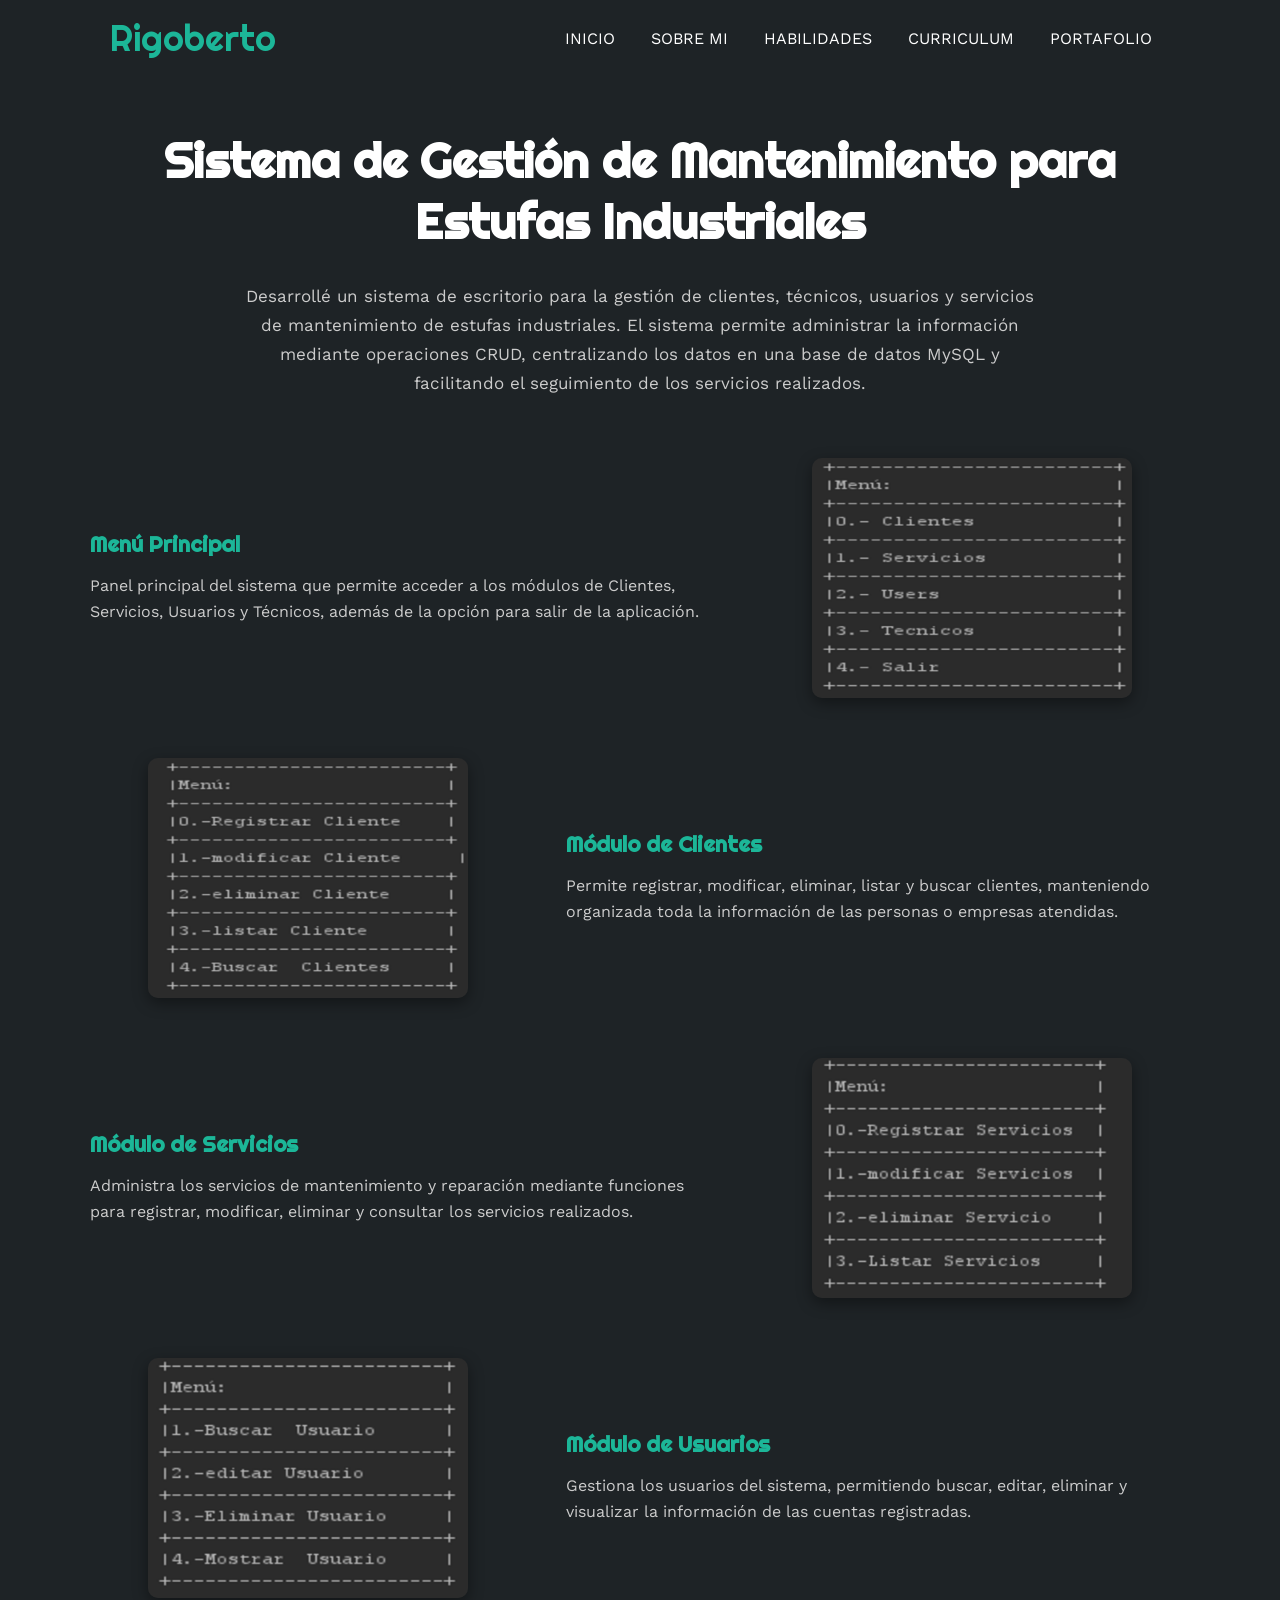
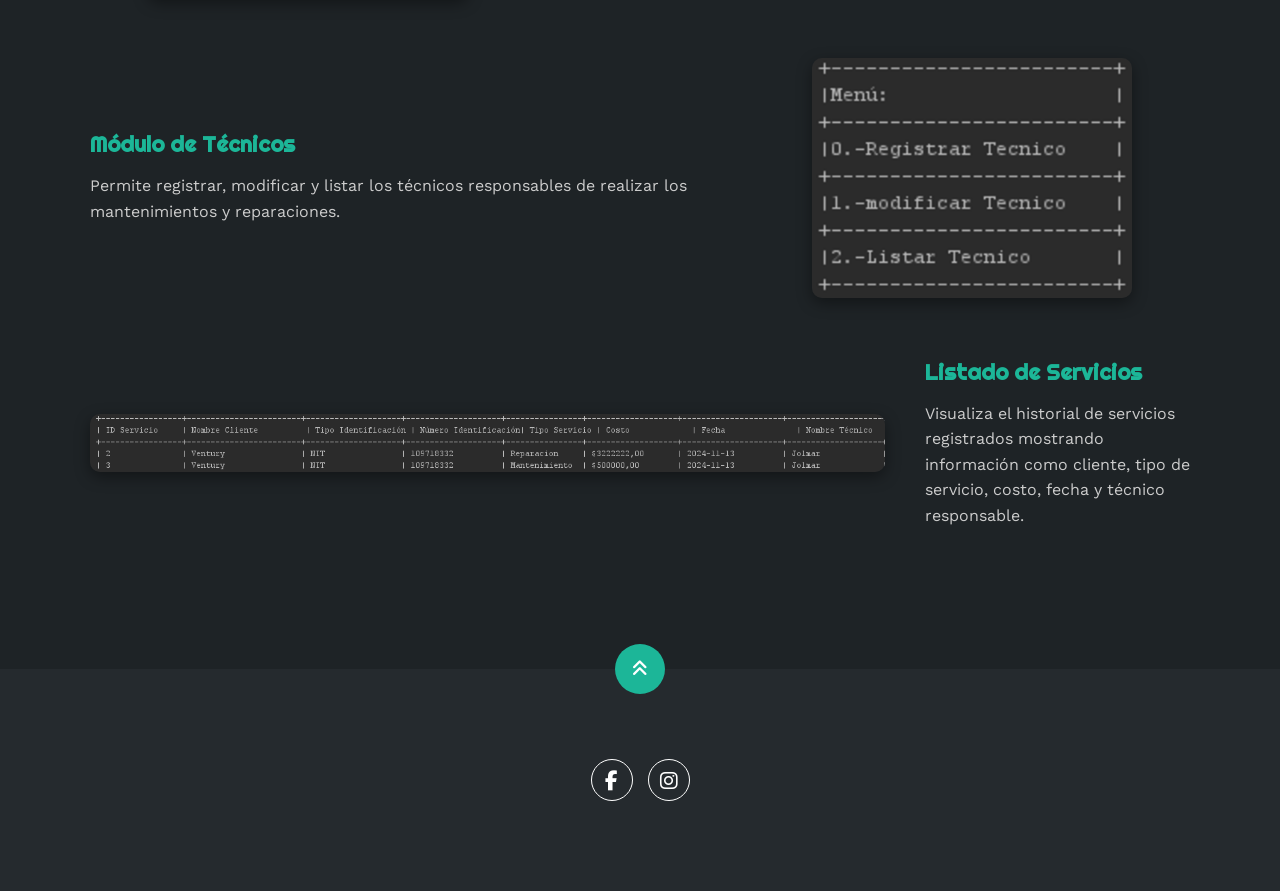
==== GestionServicios.html @ e3f4ec9c "Update GestionServicios.html" ====
<!DOCTYPE html>
<html lang="es">
<head>
    <meta charset="UTF-8">
    <meta http-equiv="X-UA-Compatible" content="IE=edge">
    <meta name="viewport" content="width=device-width, initial-scale=1.0">
    <link rel="stylesheet" href="https://cdnjs.cloudflare.com/ajax/libs/font-awesome/6.1.2/css/all.min.css" integrity="sha512-1sCRPdkRXhBV2PBLUdRb4tMg1w2YPf37qatUFeS7zlBy7jJI8Lf4VHwWfZZfpXtYSLy85pkm9GaYVYMfw5BC1A==" crossorigin="anonymous" referrerpolicy="no-referrer" />
    <title>Módulos - Portafolio</title>
    <link rel="stylesheet" href="estilo.css">

</head>
<body>

    <!-- MENU ENCABEZADO -->
    <div class="contenedor-header">
        <header>
            <div class="logo">
                <a href="/Portafolio/index.html">Rigoberto</a>
            </div>
            <nav id="nav">
                <ul>
                    <li><a href="index.html#inicio">INICIO</a></li>
                    <li><a href="index.html#sobremi">SOBRE MI</a></li>
                    <li><a href="index.html#skills">HABILIDADES</a></li>
                    <li><a href="index.html#curriculum">CURRICULUM</a></li>
                    <li><a href="index.html#portfolio">PORTAFOLIO</a></li>
                </ul>
            </nav>
            <div class="nav-responsive" onclick="mostrarOcultarMenu()">
                <i class="fa-solid fa-bars"></i>
            </div>
        </header>
    </div>

    <!-- SECCION MODULOS -->
    <section id="modulos" class="modulos">
        <div class="contenido-seccion">
            <h2>Sistema de Gestión de Mantenimiento para Estufas Industriales</h2>

            <p class="modulos-descripcion">
                Desarrollé un sistema de escritorio para la gestión de clientes, técnicos, usuarios y servicios de mantenimiento de estufas industriales. El sistema permite administrar la información mediante operaciones CRUD, centralizando los datos en una base de datos MySQL y facilitando el seguimiento de los servicios realizados.
            </p>

            <div class="modulo invertido">
                <div class="modulo-img chica">
                    <img src="img/Modulo Gestion.png" alt="Menú Principal">
                </div>
                <div class="modulo-texto">
                    <h3>Menú Principal</h3>
                    <p>Panel principal del sistema que permite acceder a los módulos de Clientes, Servicios, Usuarios y Técnicos, además de la opción para salir de la aplicación.</p>
                </div>
            </div>

            <div class="modulo">
                <div class="modulo-img chica">
                    <img src="img/Moduloclientes.png" alt="Módulo de Clientes">
                </div>
                <div class="modulo-texto">
                    <h3>Módulo de Clientes</h3>
                    <p>Permite registrar, modificar, eliminar, listar y buscar clientes, manteniendo organizada toda la información de las personas o empresas atendidas.</p>
                </div>
            </div>

            <div class="modulo invertido">
                <div class="modulo-img chica">
                    <img src="img/Moduloservicios.png" alt="Módulo de Servicios">
                </div>
                <div class="modulo-texto">
                    <h3>Módulo de Servicios</h3>
                    <p>Administra los servicios de mantenimiento y reparación mediante funciones para registrar, modificar, eliminar y consultar los servicios realizados.</p>
                </div>
            </div>

            <div class="modulo">
                <div class="modulo-img chica">
                    <img src="img/Modulousuarios.png" alt="Módulo de Usuarios">
                </div>
                <div class="modulo-texto">
                    <h3>Módulo de Usuarios</h3>
                    <p>Gestiona los usuarios del sistema, permitiendo buscar, editar, eliminar y visualizar la información de las cuentas registradas.</p>
                </div>
            </div>

            <div class="modulo invertido">
                <div class="modulo-img chica">
                    <img src="img/Modulotecnicos.png" alt="Módulo de Técnicos">
                </div>
                <div class="modulo-texto">
                    <h3>Módulo de Técnicos</h3>
                    <p>Permite registrar, modificar y listar los técnicos responsables de realizar los mantenimientos y reparaciones.</p>
                </div>
            </div>

            <div class="modulo">
                <div class="modulo-img">
                    <img src="img/ModuloserviciosListado.png" alt="Listado de Servicios">
                </div>
                <div class="modulo-texto">
                    <h3>Listado de Servicios</h3>
                    <p>Visualiza el historial de servicios registrados mostrando información como cliente, tipo de servicio, costo, fecha y técnico responsable.</p>
                </div>
            </div>
        </div>
    </section>

    <!-- footer -->
    <footer>
        <a href="GestionServicios.html" class="arriba">
            <i class="fa-solid fa-angles-up"></i>
        </a>
            <div class="redes">
                <a href="https://www.facebook.com/share/1EPQ8SCLeG/?mibextid=wwXIfr"><i class="fa-brands fa-facebook-f"></i></a>
                <a href="https://www.instagram.com/_rigo_rr?igsh=NnhmYm1pZDJuajNh"><i class="fa-brands fa-instagram"></i></a>
            </div>
    </footer>

    <script src="script.js"></script>
</body>
</html>
---- estilo.css ----
@import url('https://fonts.googleapis.com/css2?family=Righteous&family=Work+Sans:wght@100;300;400;600;800&display=swap');
*{
    box-sizing: border-box;
    font-family: 'Work Sans';
    margin: 0;
    padding: 0;
}
html{
    /* me permite deslizar cuando hago clic en los links del menu */
    scroll-behavior: smooth;
}
/* MENU */
.contenedor-header{
    background: #1e2326;
    position: fixed;
    width: 100%;
    top: 0;
    left: 0;
    z-index: 99;
}
.contenedor-header header{
    max-width: 1100px;
    margin: auto;
    display: flex;
    justify-content: space-between;
    align-items: center;
    padding: 15px 20px;
}
.contenedor-header header .logo a{
    font-family: 'Righteous';
    font-size: 36px;
    color: #1CB698;
    text-decoration: none;
}
.contenedor-header header ul{
    display: flex;
    list-style: none;
}
.contenedor-header header nav ul li a{
    text-align: none;
    color: #fff;
    margin: 0 15px;
    padding: 3px;
    transition: .5s;
    text-decoration: none;
}
.contenedor-header header nav ul li a:hover{
    color: #1CB698;
}
.nav-responsive{
    background-color: #1CB698;
    color:#fff;
    padding: 5px 10px;
    border-radius: 5px;
    cursor: pointer;
    display: none;
}
/* SECCION I N I C I O */
.inicio{
    background: linear-gradient(to top, rgba(30,35,38,.8), rgba(30,35,38,1)),
    url(img/fondo.jpg);
    background-size: cover;
    height: 100vh;
    color: #fff;
    display: flex;
    align-items: center;
}
.inicio .contenido-banner{
    padding: 20px;
    background-color: #1e2326;
    max-width: 350px;
    margin: auto;
    text-align: center;
    border-radius: 40px;
}
.inicio .contenido-banner img{
    margin-top: 40px;
    border: 10px solid #1CB698;
    display: block;
    width: 80%;
    margin: auto;
    border-radius: 100%;
}
.inicio .contenido-banner h1{
    margin-top: 40px;
    font-size: 42px;
    font-family: 'Righteous';
}
.inicio .contenido-banner h2{
    font-size: 15px;
    font-weight: normal;
}
.inicio .contenido-banner .redes a{
    color: #fff;
    display: inline-block;
    text-decoration: none;
    border: 1px solid #fff;
    border-radius: 100%;
    width: 42px;
    height: 42px;
    line-height: 42px;
    margin: 40px 5px;
    font-size: 20px;
    transition: .3s;
}
.inicio .contenido-banner .redes a:hover{
    background-color: #1CB698;
}
.sobremi{
    background-color: #1e2326;
    color: #fff;
    padding: 50px 20px;
}
.sobremi .contenido-seccion{
    max-width: 1100px;
    margin: auto;
}
.sobremi h2{
    font-size: 48px;
    font-family: 'Righteous';
    text-align: center;
    padding: 20px 0;

}
.sobremi .contenido-seccion p{
    font: 18px;
    line-height: 22px;
    margin-bottom: 20px;
}
.sobremi .contenido-seccion p span{
    color: #1CB698;
    font-weight: bold;
}
.sobremi .fila{
    display: flex;
}
.sobremi .fila .col
{
    width: 50%;
}
.sobremi .fila .col h3{
    font-size: 28px;
    font-family: 'Righteous';
    margin-bottom: 25px;
}
.sobremi .fila .col ul{
    list-style: none;
}
.sobremi .fila .col ul li{
    margin: 12px 0;
}
.sobremi .fila .col ul li strong{
    display: inline-block;
    color: #1CB698;
    width: 130px;
}
.sobremi .fila .col ul li span{
    background-color: #1CB698;
    padding: 3px;
    font-weight: bold;
    border-radius: 5px;
}
.sobremi .fila .col .contenedor-intereses{
    display: flex;
    flex-wrap: wrap;
}
.sobremi .fila .col .contenedor-intereses .interes{
    width: 100px;
    height: 100px;
    background-color: #252A2E;
    border-radius: 10px;
    margin: 0 15px 15px 0;
    display: flex;
    flex-direction: column;
    align-items: center;
    justify-content: center;
    transition: .3s;
}.sobremi .fila .col .contenedor-intereses .interes:hover{
    background-color: #1CB698;
}
.sobremi .fila .col .contenedor-intereses .interes i{
    font-size: 30px;
    margin-bottom: 10px;
}
.sobremi button{
    cursor: pointer;
    background-color: transparent;
    border: 2px solid #fff;
    width: fit-content;
    display: block;
    margin: 20px auto;
    padding: 10px 22px;
    font-size: 16px;
    color: #fff;
    position: relative;
    z-index: 10;
}
.sobremi button .overlay{
    position: absolute;
    top: 0;
    left: 0;
    width: 0;
    height: 100%;
    background-color: #1CB698;
    z-index: -1;
    transition: 1s;
}
.sobremi button:hover .overlay{
    width: 100%;
}
/* SECCION S K I L L S */
.skills{
    background-color: #252A2E;
    color: #fff;
    padding: 50px 20px;
}
.skills .contenido-seccion{
    max-width: 1100px;
    margin: auto;
}
.skills h2{
    font-size: 48px;
    font-family: 'Righteous';
    text-align: center;
    padding: 20px 0;

}
.skills .fila{
    display: flex;
}
.skills .fila .col{
    width: 50%;
    padding: 0 20px;
}
.skills .fila .col h3{
    font-size: 28px;
    font-family: 'Righteous';
    margin-bottom: 25px;
}
.skills .skill > span{
    font-weight: bold;
    display: block;
    margin-bottom: 10px;
}
.skills .skill .barra-skill{
    height: 8px;
    width: 80%;
    background-color: #131517;
    position: relative;
    margin-bottom: 30px;
}
.skills .skill .progreso{
    background-color: #1CB698;
    position: absolute;
    top: 0;
    left: 0;
    height: 8px;
}
.skills .skill .barra-skill span{
    position: absolute;
    height: 40px;
    width: 40px;
    background-color: #1CB698;
    border-radius: 50px;
    line-height: 40px;
    text-align: center;
    top: -17px;
    right: -15px;
    font-size: 14px;
}
/* Estas clases se agregaran dinamicamente mediante javascript */
.skills .skill .progreso{
    background-color: #1CB698;
    position: absolute;
    top: 0;
    left: 0;
    height: 8px;
    width: 0%;
    animation: crecer 2s forwards;
}
@keyframes crecer {
    0%   { width: 0%; }
    100% { width: var(--porcentaje); }
}
/* SECCION CURRICULUM */
.curriculum{
    background-color: #1e2326;
    color: #fff;
    padding: 50px 20px;
}
.curriculum .contenido-seccion{
    max-width: 1100px;
    margin: auto;
}
.curriculum h2{
    font-size: 48px;
    font-family: 'Righteous';
    text-align: center;
    padding: 20px 0;

}
.curriculum .fila{
    display: flex;
    justify-content: space-between;
}
.curriculum .fila .col{
    width: 49%;
    padding: 0 20px;
}
.curriculum .fila .col h3{
    font-size: 28px;
    font-family: 'Righteous';
    margin-bottom: 25px;
}
.curriculum .fila .izquierda{
    border-right: 2px solid #252A2E;
}
.curriculum .fila .derecha{
    border-left: 2px solid #252A2E;
}
.curriculum .fila .item{
    padding: 25px;
    margin-bottom: 30px;
    background-color: #252A2E;
    position: relative;
}
.curriculum .fila .item h4{
    font-size: 20px;
    margin-bottom: 10px;
}
.curriculum .fila .item .casa{
    color: #1CB698;
    font-size: 22px;
    font-weight: bold;
    display: block;
}
.curriculum .fila .item .fecha{
    display: block;
    color: #1CB698;
    margin-bottom: 10px;
}
.curriculum .fila .item p{
    line-height: 24px;
}
.curriculum .fila .izq{
    border-right: 2px solid #1CB698;
    margin-right: 20px;
}
.curriculum .fila .der{
    border-left: 2px solid #1CB698;
    margin-left: 20px;
}
.curriculum .fila .item .conectori{
    height: 2px;
    background-color: #1CB698;
    width: 47px;
    position: absolute;
    top: 50%;
    right: -47px;
    z-index: 5;
}
.curriculum .fila .item .conectori .circuloi{
    display: block;
    height: 10px;
    width: 10px;
    border-radius: 50%;
    background-color: #1CB698;
    float: right;
    position: relative;
    bottom: 4px;
}
.curriculum .fila .item .conectord{
    height: 2px;
    background-color: #1CB698;
    width: 47px;
    position: absolute;
    top: 50%;
    left: -47px;
    z-index: 5;
}
.curriculum .fila .item .conectord .circulod{
    display: block;
    height: 10px;
    width: 10px;
    border-radius: 50%;
    background-color: #1CB698;
    float: left;
    position: relative;
    bottom: 4px;
}
/* SECCION PORTFOLIO */
.portfolio{
    background-color: #252A2E;
    color: #fff;
    padding: 50px 20px;
}
.portfolio .contenido-seccion{
    max-width: 1100px;
    margin: auto;
}
.portfolio h2{
    font-size: 48px;
    font-family: 'Righteous';
    text-align: center;
    padding: 20px 0;
}
.portfolio .galeria{
    display: flex;
    flex-wrap: wrap;
    justify-content: space-around;
}
.portfolio .galeria .proyecto{
    position: relative;
    max-width: 340px;
    height: fit-content;
    margin: 10px;
    cursor: pointer;
    display: block;
    text-decoration: none;
    color: inherit;
}
.portfolio .galeria .proyecto img{
    width: 100%;
    display: block;
}
.portfolio .galeria .proyecto .overlay{
    position: absolute;
    top: 0;
    width: 100%;
    height: 100%;
    text-align: center;
    background: linear-gradient(rgba(28,182,152,.8), rgba(28,182,152,.8));
    display: flex;
    flex-direction: column;
    justify-content: center;
    transition: 1s;
    font-size: 18px;
    letter-spacing: 3px;
    opacity: 0;
}
.portfolio .galeria .proyecto .overlay h3{
    margin-bottom: 20px;
    transition: 1s;
}
.portfolio .galeria .proyecto .overlay:hover{
    opacity: 1;
}
.portfolio .galeria .proyecto .overlay:hover h3{
    margin-bottom: 0px;
}
/* SECCION CONTACTO */
.contacto{
    background-image: url(img/contact_bg.png);
    background-color: #1e2326;
    color: #fff;
    padding: 50px 0;
}
.contacto .contenido-seccion{
    max-width: 1100px;
    margin: auto;
}
.contacto h2{
    font-size: 48px;
    font-family: 'Righteous';
    text-align: center;
    padding: 20px 0;
}
.contacto .fila{
    display: flex;
}
.contacto .col{
    width: 50%;
    padding: 10px;
    position: relative;
}
.contacto .col input, .contacto .col textarea{
    display: block;
    width: 100%;
    padding: 18px;
    border: none;
    margin-bottom: 20px;
    background-color: #252A2E;
    color: #fff;
    font-size: 18px;
}
.contacto button{
    cursor: pointer;
    background-color: transparent;
    border: 2px solid #fff;
    width: fit-content;
    display: block;
    margin: 20px auto;
    padding: 10px 22px;
    font-size: 16px;
    color: #fff;
    position: relative;
    z-index: 10;
}
.contacto button .overlay{
    position: absolute;
    top: 0;
    left: 0;
    width: 0;
    height: 100%;
    background-color: #1CB698;
    z-index: -1;
    transition: 1s;
}
.contacto button:hover .overlay{
    width: 100%;
}
.contacto .col img{
    width: 100%;
}
.contacto .col .info{
    position: absolute;
    top: 40%;
    background-color: #252A2E;
    padding: 20px;
    max-width: 350px;
    left: 50%;
    transform: translate(-50%, -50%);
}
.contacto .col .info ul{
    list-style: none;
}
.contacto .col .info ul li{
    margin-bottom: 20px;
}
.contacto .col .info ul li i{
    color: #1CB698;
    display: inline-block;
    margin-right: 20px;
}
footer{
    background-color: #252A2E;
    color: #fff;
    padding: 50px 0 30px 0;
    text-align: center;
    position: relative;
    width: 100%;
}
footer .redes{
    margin-bottom: 20px;
}
footer .redes a{
    color: #fff;
    display: inline-block;
    text-decoration: none;
    border: 1px solid #fff;
    border-radius: 100%;
    width: 42px;
    height: 42px;
    line-height: 42px;
    margin: 40px 5px;
    font-size: 20px;
    transition: .3s;
}
footer .arriba{
    display: block;
    width: 50px;
    height: 50px;
    background-color: #1CB698;
    color: #fff;
    position: absolute;
    left: 50%;
    transform: translateX(-50%);
    top: -25px;
    border-radius: 50%;
    line-height: 50px;
    font-size: 18px;
}

/* ===== SECCION MODULOS ===== */
.modulos {
    background-color: #1e2326;
    color: #fff;
    padding: 130px 20px 80px;
}

.modulos .contenido-seccion {
    max-width: 1100px;
    margin: auto;
}

.modulos h2 {
    text-align: center;
    margin-bottom: 60px;
    font-size: 48px;
    font-family: 'Righteous';
}

.modulo {
    display: flex;
    align-items: center;
    gap: 40px;
    margin-bottom: 60px;
}

.modulo.invertido {
    flex-direction: row-reverse;
}

.modulo-img {
    flex: 3;
}

.modulo-img img {
    width: 100%;
    border-radius: 10px;
    display: block;
    box-shadow: 0 5px 15px rgba(0,0,0,0.4);
}

.modulo-texto {
    flex: 1;
}

.modulo-texto h3 {
    margin-bottom: 15px;
    font-size: 22px;
    color: #1CB698;
    font-family: 'Righteous';
}

.modulo-texto p {
    line-height: 1.6;
    color: #ccc;
}

.modulos-descripcion {
    text-align: center;
    max-width: 800px;
    margin: -30px auto 60px;
    line-height: 1.7;
    color: #ccc;
    font-size: 17px;
}

.modulo-img.chica {
    flex: 0.7;
    display: flex;
    justify-content: center;
}

.modulo-img.chica img {
    max-width: 320px;
    width: 100%;
}
/* Responsive: imagen arriba, texto abajo, mismo orden siempre */
@media screen and (max-width: 768px) {
    .modulo,
    .modulo.invertido {
        flex-direction: column;
    }
}

/* SECCION RESPONSIVE */
@media screen and (max-width:980px){
    nav{
        display: none;
    }
    .nav-responsive{
        display: block;
    }
    nav.responsive{
        display: block;
        position: absolute;
        right: 0;
        top: 75px;
        background-color: #252A2E;
        width: 180px;
    }
    nav.responsive ul{
        display: block !important;
    }
    nav.responsive ul li{
        border-bottom: 1px solid #fff;
        padding: 10px 0;
    }
}
@media screen and (max-width:700px){
    .sobremi .fila{
        display: block;
    }
    .sobremi .fila .col{
        width: fit-content;
    }

    .skills .fila{
        display: block;
    }
    .skills .fila .col{
        width: 100%;
    }
    .skills .fila .col .barra-skill{
        width: 100%;
    }

    .curriculum .fila{
        display: block;
    }
    .curriculum .fila .col{
        width: 90%;
    }
    .curriculum .fila .derecha{
        margin-left: 20px;
    }

    .portfolio .galeria{
        display: block;
        width: 100%;
    }
    .portfolio .galeria .proyecto{
        max-width: 100%;
    }
    .portfolio .galeria .proyecto img{
        width: 100%;
    }
    .contacto .fila{
        display: block;
    }
    .contacto .fila .col{
        width: 100%;
    }

}
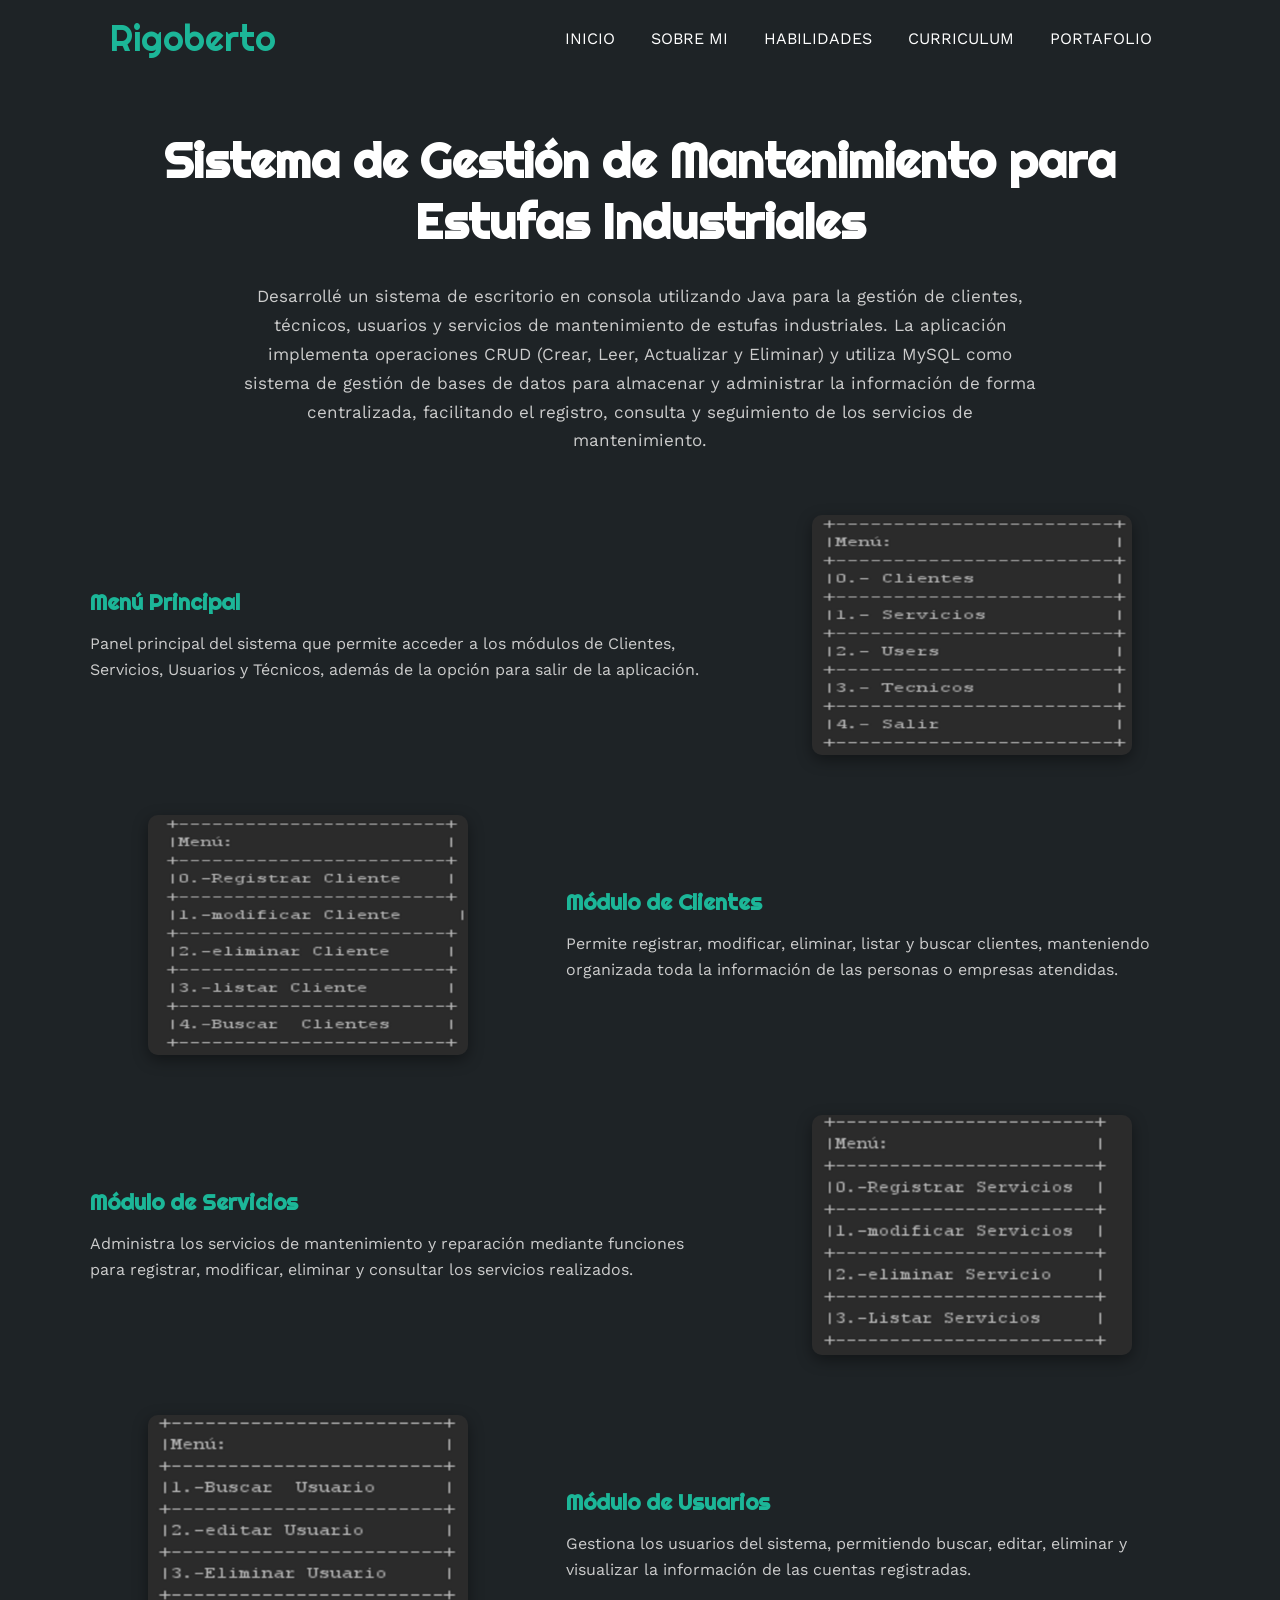
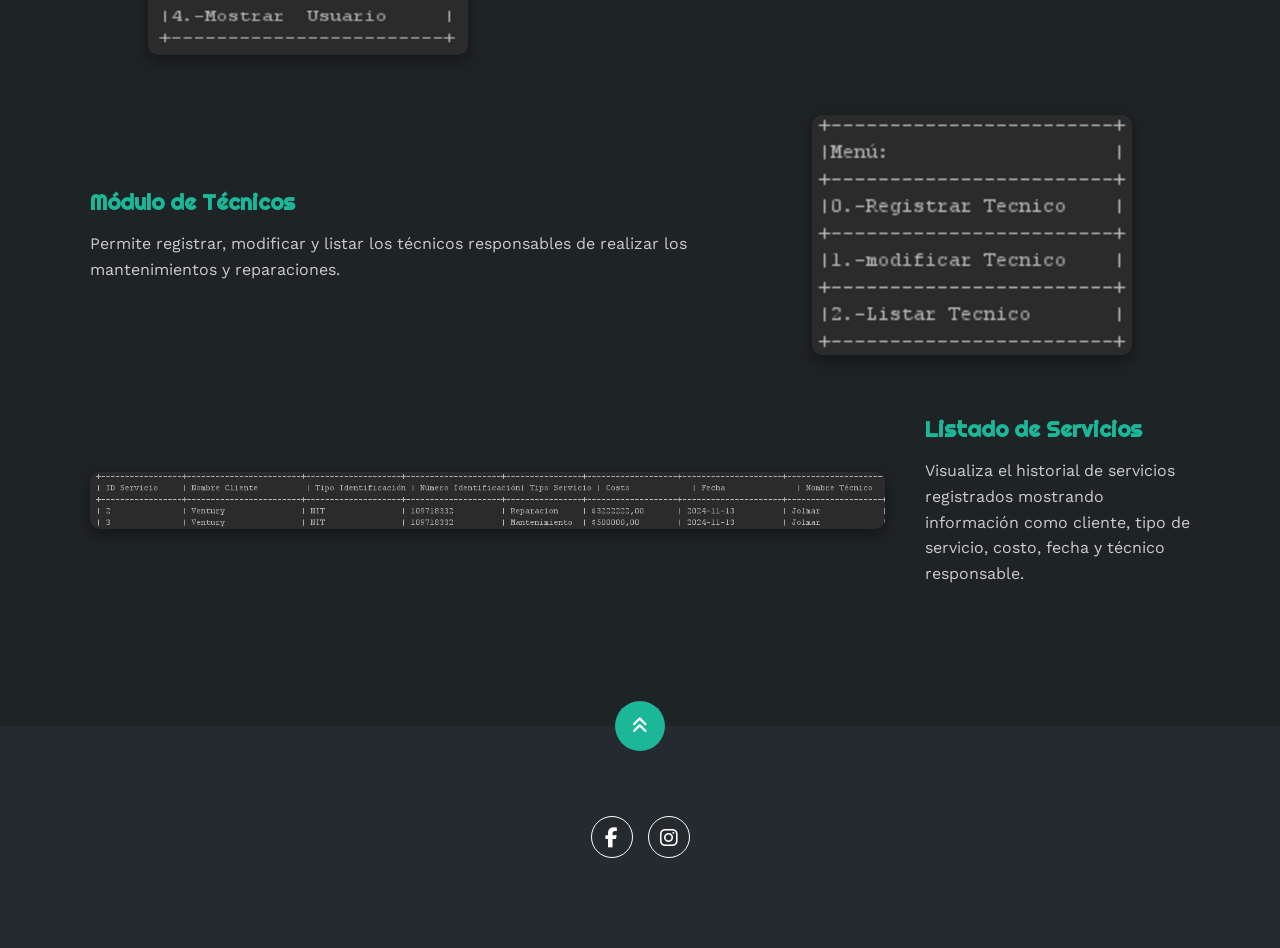
==== commit 364d5e25: "Update GestionServicios.html" ====
--- a/GestionServicios.html
+++ b/GestionServicios.html
@@ -38,7 +38,7 @@
             <h2>Sistema de Gestión de Mantenimiento para Estufas Industriales</h2>
 
             <p class="modulos-descripcion">
-                Desarrollé un sistema de escritorio para la gestión de clientes, técnicos, usuarios y servicios de mantenimiento de estufas industriales. El sistema permite administrar la información mediante operaciones CRUD, centralizando los datos en una base de datos MySQL y facilitando el seguimiento de los servicios realizados.
+                Desarrollé un sistema de escritorio en consola utilizando Java para la gestión de clientes, técnicos, usuarios y servicios de mantenimiento de estufas industriales. La aplicación implementa operaciones CRUD (Crear, Leer, Actualizar y Eliminar) y utiliza MySQL como sistema de gestión de bases de datos para almacenar y administrar la información de forma centralizada, facilitando el registro, consulta y seguimiento de los servicios de mantenimiento.
             </p>
 
             <div class="modulo invertido">
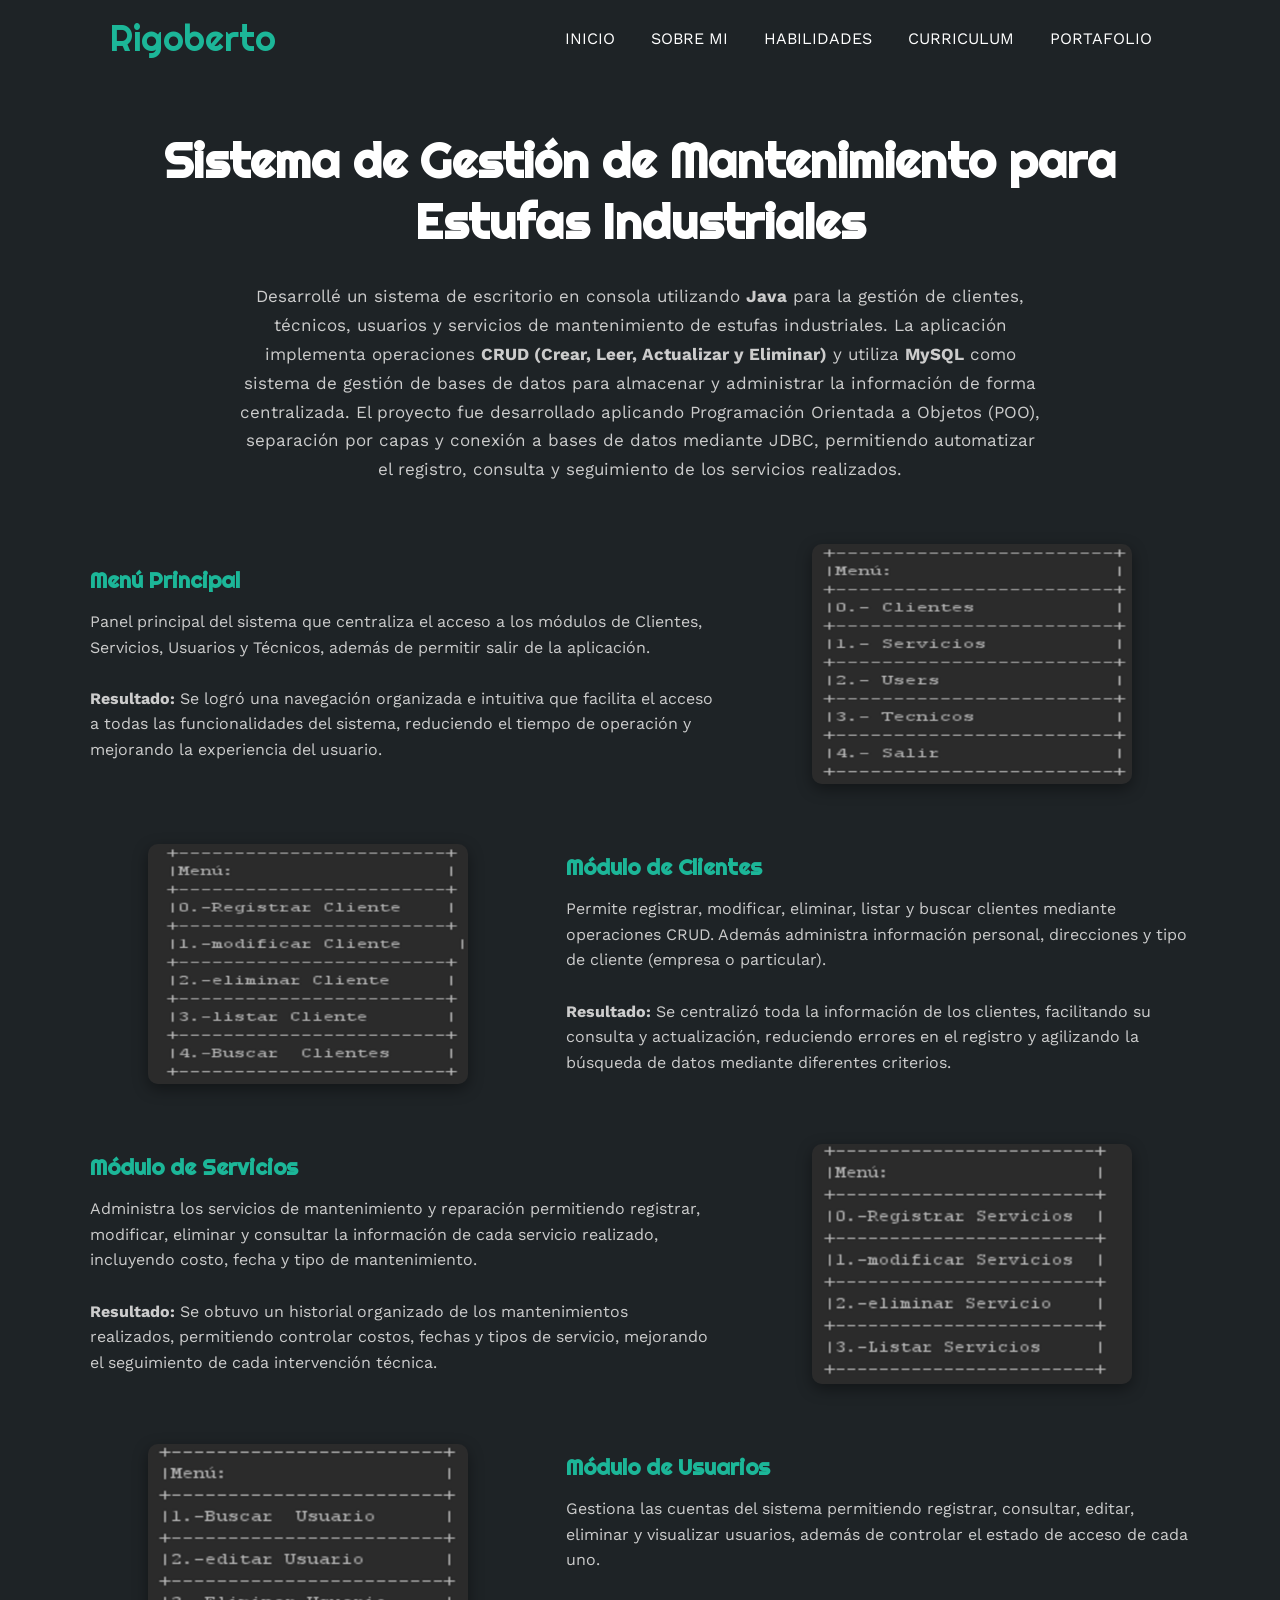
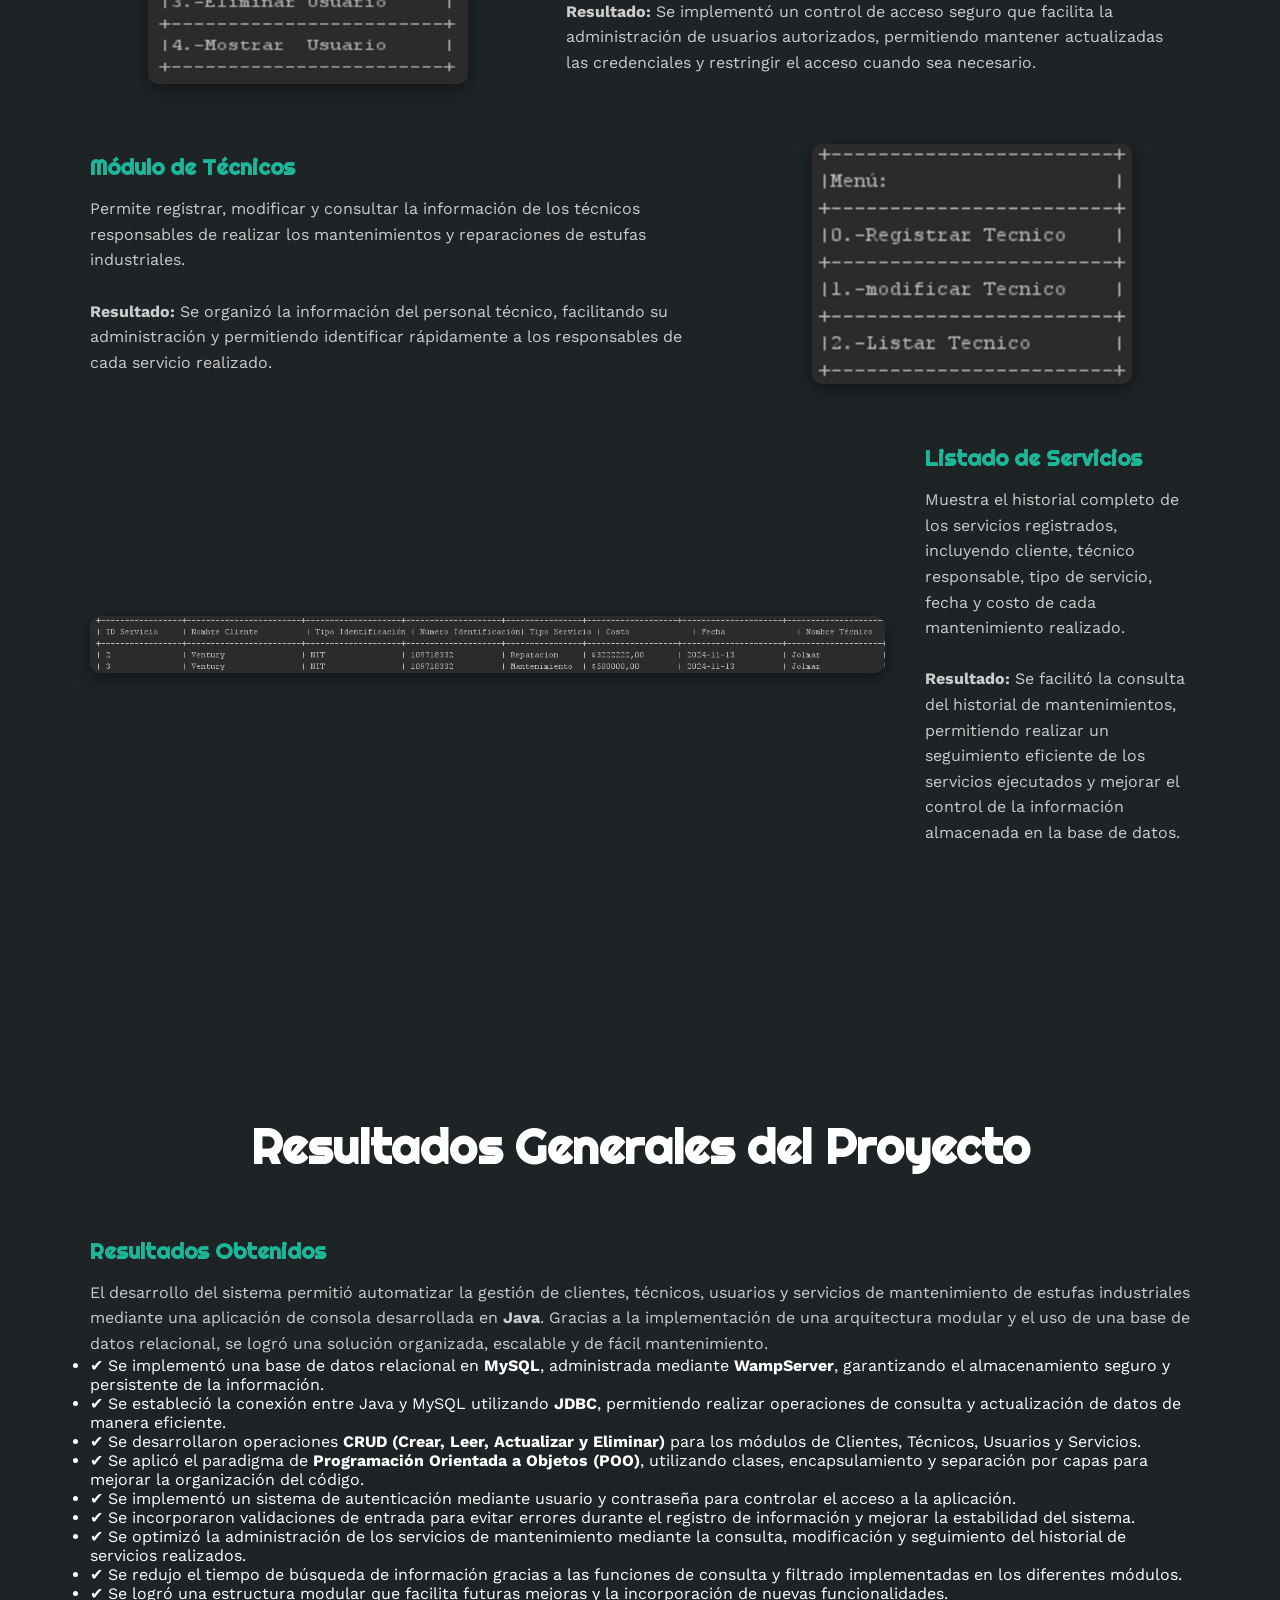
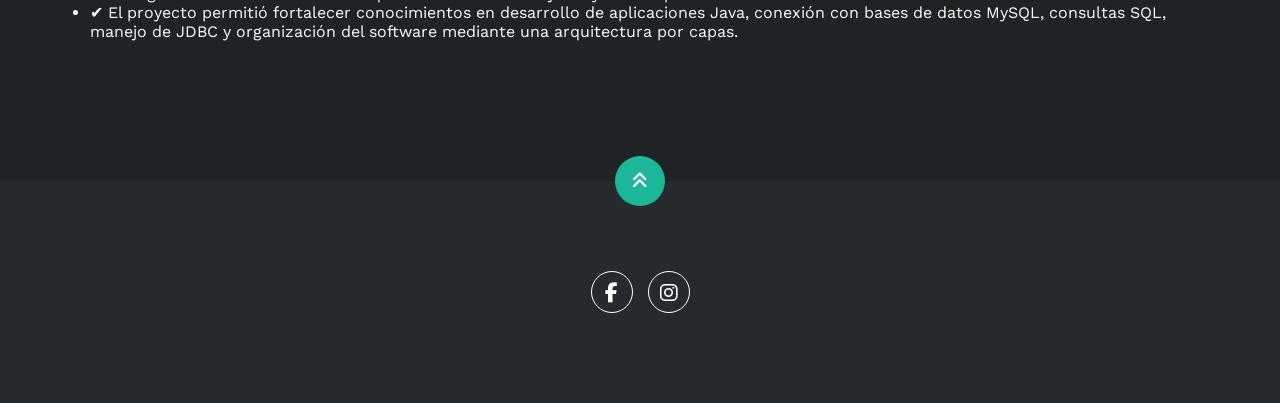
==== commit a401c2a7: "Update GestionServicios.html" ====
--- a/GestionServicios.html
+++ b/GestionServicios.html
@@ -12,108 +12,183 @@
 <body>
 
     <!-- MENU ENCABEZADO -->
-    <div class="contenedor-header">
-        <header>
-            <div class="logo">
-                <a href="/Portafolio/index.html">Rigoberto</a>
+    <!-- MENU ENCABEZADO -->
+<div class="contenedor-header">
+    <header>
+        <div class="logo">
+            <a href="index.html">Rigoberto</a>
+        </div>
+        <nav id="nav">
+            <ul>
+                <li><a href="index.html#inicio">INICIO</a></li>
+                <li><a href="index.html#sobremi">SOBRE MI</a></li>
+                <li><a href="index.html#skills">HABILIDADES</a></li>
+                <li><a href="index.html#curriculum">CURRICULUM</a></li>
+                <li><a href="index.html#portfolio">PORTAFOLIO</a></li>
+            </ul>
+        </nav>
+        <div class="nav-responsive" onclick="mostrarOcultarMenu()">
+            <i class="fa-solid fa-bars"></i>
+        </div>
+    </header>
+</div>
+
+<!-- SECCION MODULOS -->
+<section id="modulos" class="modulos">
+    <div class="contenido-seccion">
+        <h2>Sistema de Gestión de Mantenimiento para Estufas Industriales</h2>
+
+        <p class="modulos-descripcion">
+            Desarrollé un sistema de escritorio en consola utilizando <strong>Java</strong> para la gestión de clientes, técnicos, usuarios y servicios de mantenimiento de estufas industriales. La aplicación implementa operaciones <strong>CRUD (Crear, Leer, Actualizar y Eliminar)</strong> y utiliza <strong>MySQL</strong> como sistema de gestión de bases de datos para almacenar y administrar la información de forma centralizada. El proyecto fue desarrollado aplicando Programación Orientada a Objetos (POO), separación por capas y conexión a bases de datos mediante JDBC, permitiendo automatizar el registro, consulta y seguimiento de los servicios realizados.
+        </p>
+
+        <!-- MENÚ PRINCIPAL -->
+        <div class="modulo invertido">
+            <div class="modulo-img chica">
+                <img src="img/Modulo Gestion.png" alt="Menú Principal">
             </div>
-            <nav id="nav">
-                <ul>
-                    <li><a href="index.html#inicio">INICIO</a></li>
-                    <li><a href="index.html#sobremi">SOBRE MI</a></li>
-                    <li><a href="index.html#skills">HABILIDADES</a></li>
-                    <li><a href="index.html#curriculum">CURRICULUM</a></li>
-                    <li><a href="index.html#portfolio">PORTAFOLIO</a></li>
-                </ul>
-            </nav>
-            <div class="nav-responsive" onclick="mostrarOcultarMenu()">
-                <i class="fa-solid fa-bars"></i>
-            </div>
-        </header>
-    </div>
-
-    <!-- SECCION MODULOS -->
-    <section id="modulos" class="modulos">
-        <div class="contenido-seccion">
-            <h2>Sistema de Gestión de Mantenimiento para Estufas Industriales</h2>
-
-            <p class="modulos-descripcion">
-                Desarrollé un sistema de escritorio en consola utilizando Java para la gestión de clientes, técnicos, usuarios y servicios de mantenimiento de estufas industriales. La aplicación implementa operaciones CRUD (Crear, Leer, Actualizar y Eliminar) y utiliza MySQL como sistema de gestión de bases de datos para almacenar y administrar la información de forma centralizada, facilitando el registro, consulta y seguimiento de los servicios de mantenimiento.
-            </p>
-
-            <div class="modulo invertido">
-                <div class="modulo-img chica">
-                    <img src="img/Modulo Gestion.png" alt="Menú Principal">
-                </div>
-                <div class="modulo-texto">
-                    <h3>Menú Principal</h3>
-                    <p>Panel principal del sistema que permite acceder a los módulos de Clientes, Servicios, Usuarios y Técnicos, además de la opción para salir de la aplicación.</p>
-                </div>
-            </div>
-
-            <div class="modulo">
-                <div class="modulo-img chica">
-                    <img src="img/Moduloclientes.png" alt="Módulo de Clientes">
-                </div>
-                <div class="modulo-texto">
-                    <h3>Módulo de Clientes</h3>
-                    <p>Permite registrar, modificar, eliminar, listar y buscar clientes, manteniendo organizada toda la información de las personas o empresas atendidas.</p>
-                </div>
-            </div>
-
-            <div class="modulo invertido">
-                <div class="modulo-img chica">
-                    <img src="img/Moduloservicios.png" alt="Módulo de Servicios">
-                </div>
-                <div class="modulo-texto">
-                    <h3>Módulo de Servicios</h3>
-                    <p>Administra los servicios de mantenimiento y reparación mediante funciones para registrar, modificar, eliminar y consultar los servicios realizados.</p>
-                </div>
-            </div>
-
-            <div class="modulo">
-                <div class="modulo-img chica">
-                    <img src="img/Modulousuarios.png" alt="Módulo de Usuarios">
-                </div>
-                <div class="modulo-texto">
-                    <h3>Módulo de Usuarios</h3>
-                    <p>Gestiona los usuarios del sistema, permitiendo buscar, editar, eliminar y visualizar la información de las cuentas registradas.</p>
-                </div>
-            </div>
-
-            <div class="modulo invertido">
-                <div class="modulo-img chica">
-                    <img src="img/Modulotecnicos.png" alt="Módulo de Técnicos">
-                </div>
-                <div class="modulo-texto">
-                    <h3>Módulo de Técnicos</h3>
-                    <p>Permite registrar, modificar y listar los técnicos responsables de realizar los mantenimientos y reparaciones.</p>
-                </div>
-            </div>
-
-            <div class="modulo">
-                <div class="modulo-img">
-                    <img src="img/ModuloserviciosListado.png" alt="Listado de Servicios">
-                </div>
-                <div class="modulo-texto">
-                    <h3>Listado de Servicios</h3>
-                    <p>Visualiza el historial de servicios registrados mostrando información como cliente, tipo de servicio, costo, fecha y técnico responsable.</p>
-                </div>
+            <div class="modulo-texto">
+                <h3>Menú Principal</h3>
+                <p>
+                    Panel principal del sistema que centraliza el acceso a los módulos de Clientes, Servicios, Usuarios y Técnicos, además de permitir salir de la aplicación.
+                    <br><br>
+                    <strong>Resultado:</strong> Se logró una navegación organizada e intuitiva que facilita el acceso a todas las funcionalidades del sistema, reduciendo el tiempo de operación y mejorando la experiencia del usuario.
+                </p>
             </div>
         </div>
-    </section>
 
-    <!-- footer -->
-    <footer>
-        <a href="GestionServicios.html" class="arriba">
-            <i class="fa-solid fa-angles-up"></i>
+        <!-- CLIENTES -->
+        <div class="modulo">
+            <div class="modulo-img chica">
+                <img src="img/Moduloclientes.png" alt="Módulo de Clientes">
+            </div>
+            <div class="modulo-texto">
+                <h3>Módulo de Clientes</h3>
+                <p>
+                    Permite registrar, modificar, eliminar, listar y buscar clientes mediante operaciones CRUD. Además administra información personal, direcciones y tipo de cliente (empresa o particular).
+                    <br><br>
+                    <strong>Resultado:</strong> Se centralizó toda la información de los clientes, facilitando su consulta y actualización, reduciendo errores en el registro y agilizando la búsqueda de datos mediante diferentes criterios.
+                </p>
+            </div>
+        </div>
+
+        <!-- SERVICIOS -->
+        <div class="modulo invertido">
+            <div class="modulo-img chica">
+                <img src="img/Moduloservicios.png" alt="Módulo de Servicios">
+            </div>
+            <div class="modulo-texto">
+                <h3>Módulo de Servicios</h3>
+                <p>
+                    Administra los servicios de mantenimiento y reparación permitiendo registrar, modificar, eliminar y consultar la información de cada servicio realizado, incluyendo costo, fecha y tipo de mantenimiento.
+                    <br><br>
+                    <strong>Resultado:</strong> Se obtuvo un historial organizado de los mantenimientos realizados, permitiendo controlar costos, fechas y tipos de servicio, mejorando el seguimiento de cada intervención técnica.
+                </p>
+            </div>
+        </div>
+
+        <!-- USUARIOS -->
+        <div class="modulo">
+            <div class="modulo-img chica">
+                <img src="img/Modulousuarios.png" alt="Módulo de Usuarios">
+            </div>
+            <div class="modulo-texto">
+                <h3>Módulo de Usuarios</h3>
+                <p>
+                    Gestiona las cuentas del sistema permitiendo registrar, consultar, editar, eliminar y visualizar usuarios, además de controlar el estado de acceso de cada uno.
+                    <br><br>
+                    <strong>Resultado:</strong> Se implementó un control de acceso seguro que facilita la administración de usuarios autorizados, permitiendo mantener actualizadas las credenciales y restringir el acceso cuando sea necesario.
+                </p>
+            </div>
+        </div>
+
+        <!-- TECNICOS -->
+        <div class="modulo invertido">
+            <div class="modulo-img chica">
+                <img src="img/Modulotecnicos.png" alt="Módulo de Técnicos">
+            </div>
+            <div class="modulo-texto">
+                <h3>Módulo de Técnicos</h3>
+                <p>
+                    Permite registrar, modificar y consultar la información de los técnicos responsables de realizar los mantenimientos y reparaciones de estufas industriales.
+                    <br><br>
+                    <strong>Resultado:</strong> Se organizó la información del personal técnico, facilitando su administración y permitiendo identificar rápidamente a los responsables de cada servicio realizado.
+                </p>
+            </div>
+        </div>
+
+        <!-- LISTADO -->
+        <div class="modulo">
+            <div class="modulo-img">
+                <img src="img/ModuloserviciosListado.png" alt="Listado de Servicios">
+            </div>
+            <div class="modulo-texto">
+                <h3>Listado de Servicios</h3>
+                <p>
+                    Muestra el historial completo de los servicios registrados, incluyendo cliente, técnico responsable, tipo de servicio, fecha y costo de cada mantenimiento realizado.
+                    <br><br>
+                    <strong>Resultado:</strong> Se facilitó la consulta del historial de mantenimientos, permitiendo realizar un seguimiento eficiente de los servicios ejecutados y mejorar el control de la información almacenada en la base de datos.
+                </p>
+            </div>
+        </div>
+
+    </div>
+</section>
+<!-- SECCION RESULTADOS GENERALES -->
+<section id="resultados" class="modulos">
+    <div class="contenido-seccion">
+        <h2>Resultados Generales del Proyecto</h2>
+
+        <div class="modulo">
+            <div class="modulo-texto">
+                <h3>Resultados Obtenidos</h3>
+
+                <p>
+                    El desarrollo del sistema permitió automatizar la gestión de clientes, técnicos, usuarios y servicios de mantenimiento de estufas industriales mediante una aplicación de consola desarrollada en <strong>Java</strong>. Gracias a la implementación de una arquitectura modular y el uso de una base de datos relacional, se logró una solución organizada, escalable y de fácil mantenimiento.
+                </p>
+
+                <ul class="lista-resultados">
+                    <li>✔ Se implementó una base de datos relacional en <strong>MySQL</strong>, administrada mediante <strong>WampServer</strong>, garantizando el almacenamiento seguro y persistente de la información.</li>
+
+                    <li>✔ Se estableció la conexión entre Java y MySQL utilizando <strong>JDBC</strong>, permitiendo realizar operaciones de consulta y actualización de datos de manera eficiente.</li>
+
+                    <li>✔ Se desarrollaron operaciones <strong>CRUD (Crear, Leer, Actualizar y Eliminar)</strong> para los módulos de Clientes, Técnicos, Usuarios y Servicios.</li>
+
+                    <li>✔ Se aplicó el paradigma de <strong>Programación Orientada a Objetos (POO)</strong>, utilizando clases, encapsulamiento y separación por capas para mejorar la organización del código.</li>
+
+                    <li>✔ Se implementó un sistema de autenticación mediante usuario y contraseña para controlar el acceso a la aplicación.</li>
+
+                    <li>✔ Se incorporaron validaciones de entrada para evitar errores durante el registro de información y mejorar la estabilidad del sistema.</li>
+
+                    <li>✔ Se optimizó la administración de los servicios de mantenimiento mediante la consulta, modificación y seguimiento del historial de servicios realizados.</li>
+
+                    <li>✔ Se redujo el tiempo de búsqueda de información gracias a las funciones de consulta y filtrado implementadas en los diferentes módulos.</li>
+
+                    <li>✔ Se logró una estructura modular que facilita futuras mejoras y la incorporación de nuevas funcionalidades.</li>
+
+                    <li>✔ El proyecto permitió fortalecer conocimientos en desarrollo de aplicaciones Java, conexión con bases de datos MySQL, consultas SQL, manejo de JDBC y organización del software mediante una arquitectura por capas.</li>
+                </ul>
+            </div>
+        </div>
+    </div>
+</section>
+<!-- footer -->
+<footer>
+    <a href="GestionServicios.html" class="arriba">
+        <i class="fa-solid fa-angles-up"></i>
+    </a>
+
+    <div class="redes">
+        <a href="https://www.facebook.com/share/1EPQ8SCLeG/?mibextid=wwXIfr">
+            <i class="fa-brands fa-facebook-f"></i>
         </a>
-            <div class="redes">
-                <a href="https://www.facebook.com/share/1EPQ8SCLeG/?mibextid=wwXIfr"><i class="fa-brands fa-facebook-f"></i></a>
-                <a href="https://www.instagram.com/_rigo_rr?igsh=NnhmYm1pZDJuajNh"><i class="fa-brands fa-instagram"></i></a>
-            </div>
-    </footer>
 
-    <script src="script.js"></script>
+        <a href="https://www.instagram.com/_rigo_rr?igsh=NnhmYm1pZDJuajNh">
+            <i class="fa-brands fa-instagram"></i>
+        </a>
+    </div>
+</footer>
+
+<script src="script.js"></script>
 </body>
 </html>
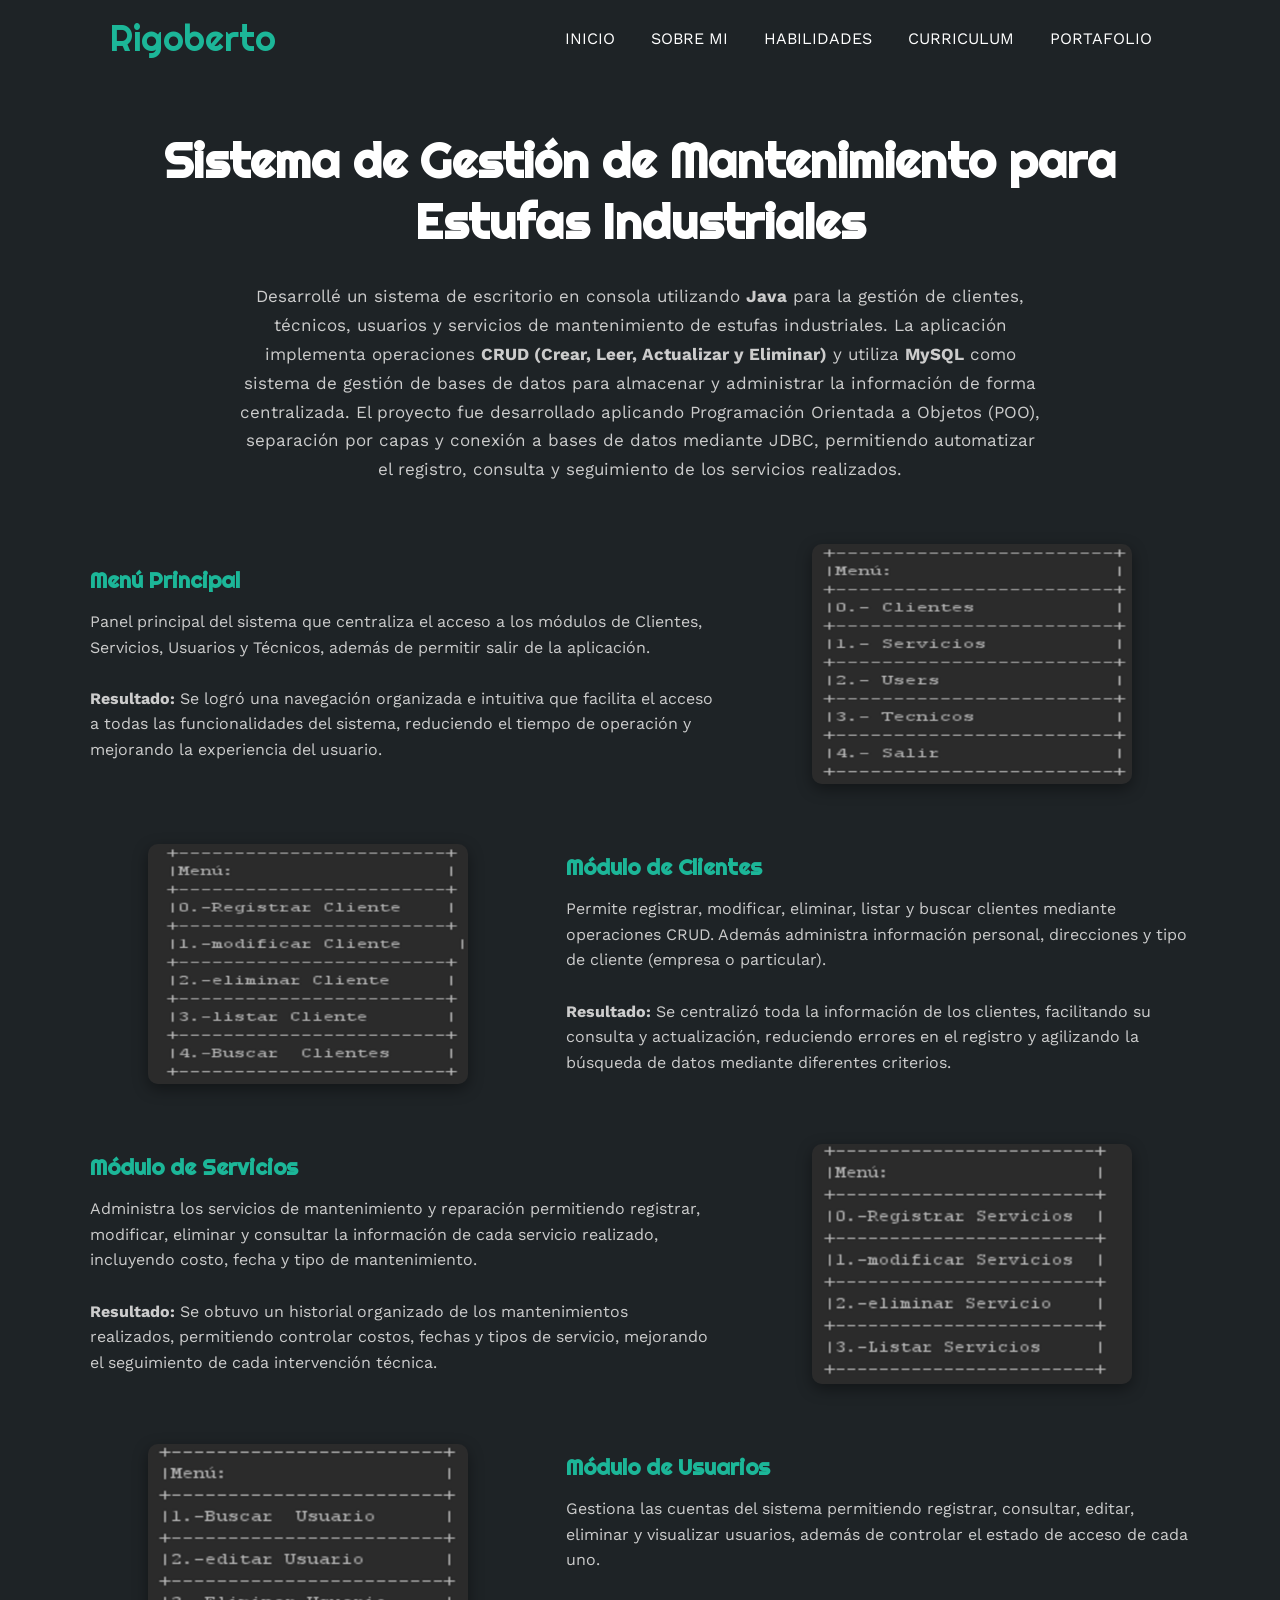
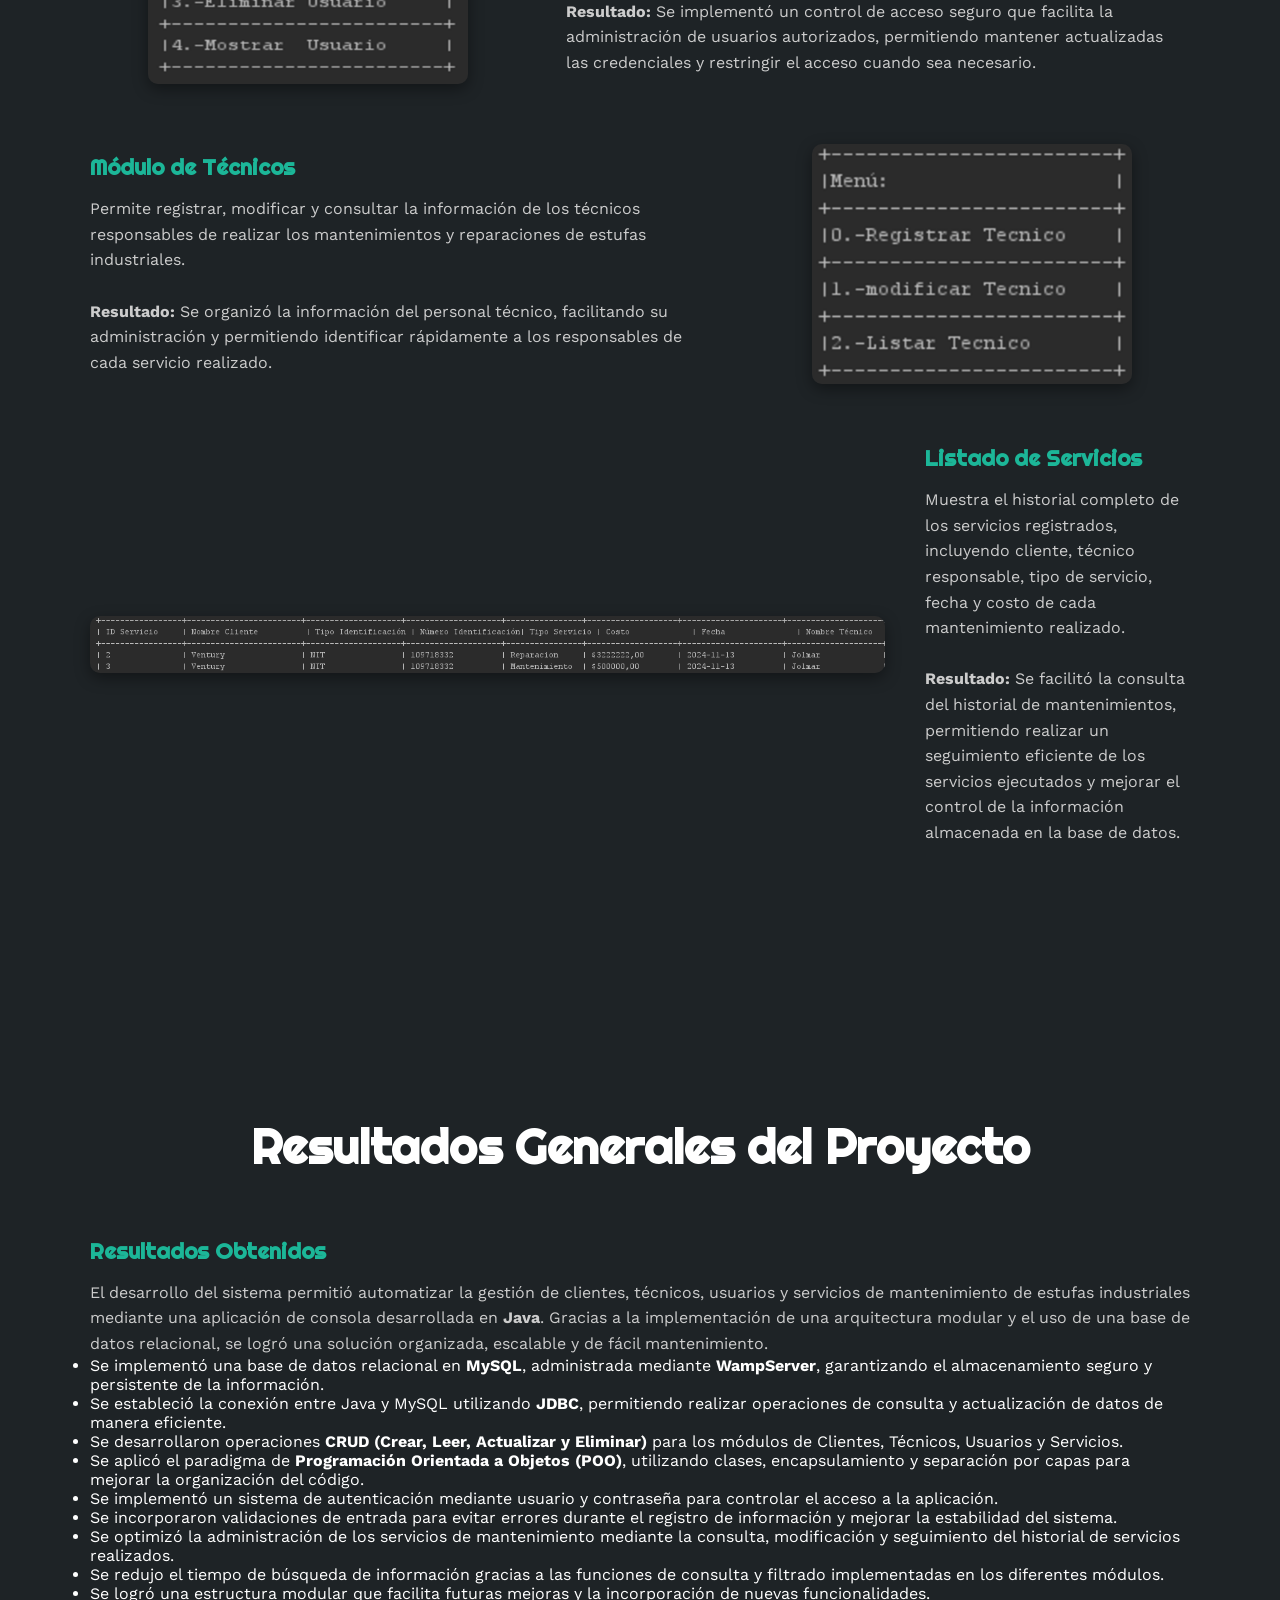
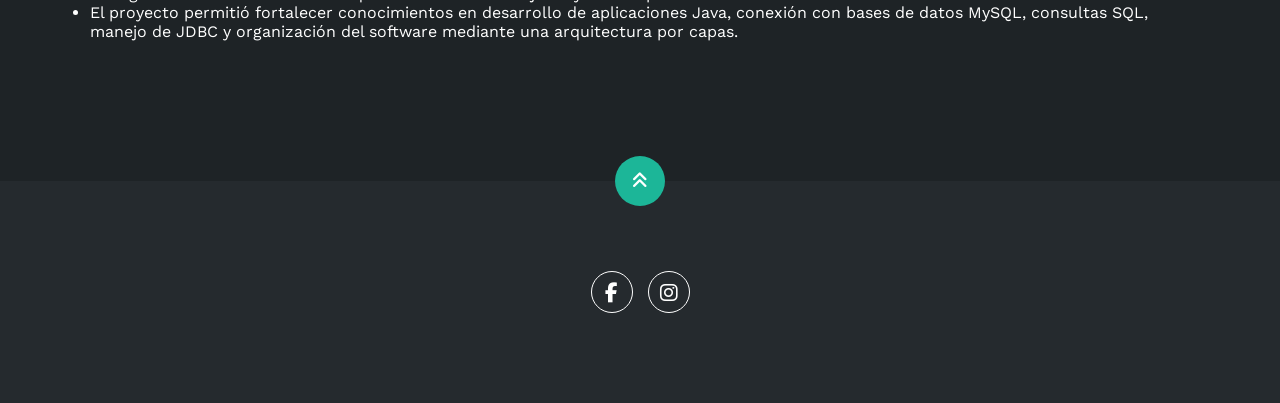
==== commit 8a54fc15: "Update GestionServicios.html" ====
--- a/GestionServicios.html
+++ b/GestionServicios.html
@@ -148,25 +148,25 @@
                 </p>
 
                 <ul class="lista-resultados">
-                    <li>✔ Se implementó una base de datos relacional en <strong>MySQL</strong>, administrada mediante <strong>WampServer</strong>, garantizando el almacenamiento seguro y persistente de la información.</li>
+                    <li> Se implementó una base de datos relacional en <strong>MySQL</strong>, administrada mediante <strong>WampServer</strong>, garantizando el almacenamiento seguro y persistente de la información.</li>
 
-                    <li>✔ Se estableció la conexión entre Java y MySQL utilizando <strong>JDBC</strong>, permitiendo realizar operaciones de consulta y actualización de datos de manera eficiente.</li>
+                    <li> Se estableció la conexión entre Java y MySQL utilizando <strong>JDBC</strong>, permitiendo realizar operaciones de consulta y actualización de datos de manera eficiente.</li>
 
-                    <li>✔ Se desarrollaron operaciones <strong>CRUD (Crear, Leer, Actualizar y Eliminar)</strong> para los módulos de Clientes, Técnicos, Usuarios y Servicios.</li>
+                    <li> Se desarrollaron operaciones <strong>CRUD (Crear, Leer, Actualizar y Eliminar)</strong> para los módulos de Clientes, Técnicos, Usuarios y Servicios.</li>
 
-                    <li>✔ Se aplicó el paradigma de <strong>Programación Orientada a Objetos (POO)</strong>, utilizando clases, encapsulamiento y separación por capas para mejorar la organización del código.</li>
+                    <li> Se aplicó el paradigma de <strong>Programación Orientada a Objetos (POO)</strong>, utilizando clases, encapsulamiento y separación por capas para mejorar la organización del código.</li>
 
-                    <li>✔ Se implementó un sistema de autenticación mediante usuario y contraseña para controlar el acceso a la aplicación.</li>
+                    <li> Se implementó un sistema de autenticación mediante usuario y contraseña para controlar el acceso a la aplicación.</li>
 
-                    <li>✔ Se incorporaron validaciones de entrada para evitar errores durante el registro de información y mejorar la estabilidad del sistema.</li>
+                    <li> Se incorporaron validaciones de entrada para evitar errores durante el registro de información y mejorar la estabilidad del sistema.</li>
 
-                    <li>✔ Se optimizó la administración de los servicios de mantenimiento mediante la consulta, modificación y seguimiento del historial de servicios realizados.</li>
+                    <li> Se optimizó la administración de los servicios de mantenimiento mediante la consulta, modificación y seguimiento del historial de servicios realizados.</li>
 
-                    <li>✔ Se redujo el tiempo de búsqueda de información gracias a las funciones de consulta y filtrado implementadas en los diferentes módulos.</li>
+                    <li> Se redujo el tiempo de búsqueda de información gracias a las funciones de consulta y filtrado implementadas en los diferentes módulos.</li>
 
-                    <li>✔ Se logró una estructura modular que facilita futuras mejoras y la incorporación de nuevas funcionalidades.</li>
+                    <li> Se logró una estructura modular que facilita futuras mejoras y la incorporación de nuevas funcionalidades.</li>
 
-                    <li>✔ El proyecto permitió fortalecer conocimientos en desarrollo de aplicaciones Java, conexión con bases de datos MySQL, consultas SQL, manejo de JDBC y organización del software mediante una arquitectura por capas.</li>
+                    <li> El proyecto permitió fortalecer conocimientos en desarrollo de aplicaciones Java, conexión con bases de datos MySQL, consultas SQL, manejo de JDBC y organización del software mediante una arquitectura por capas.</li>
                 </ul>
             </div>
         </div>
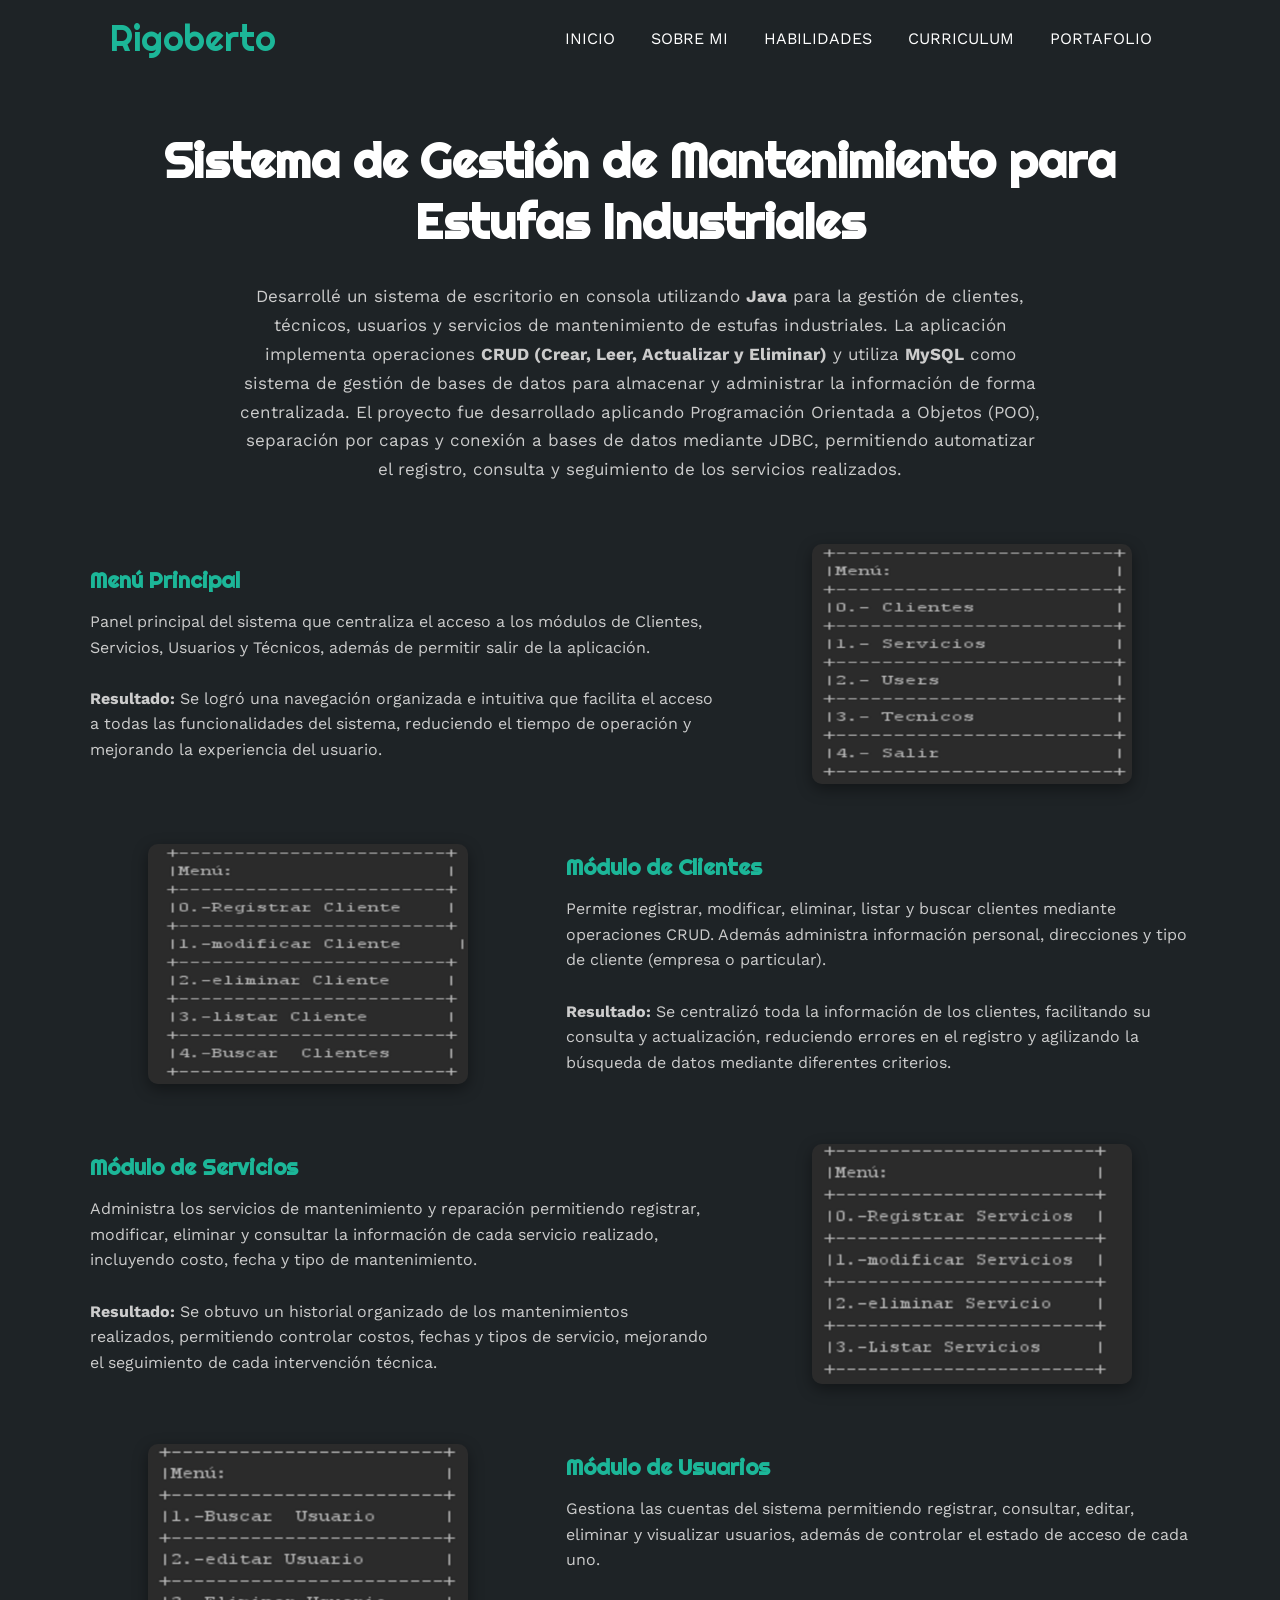
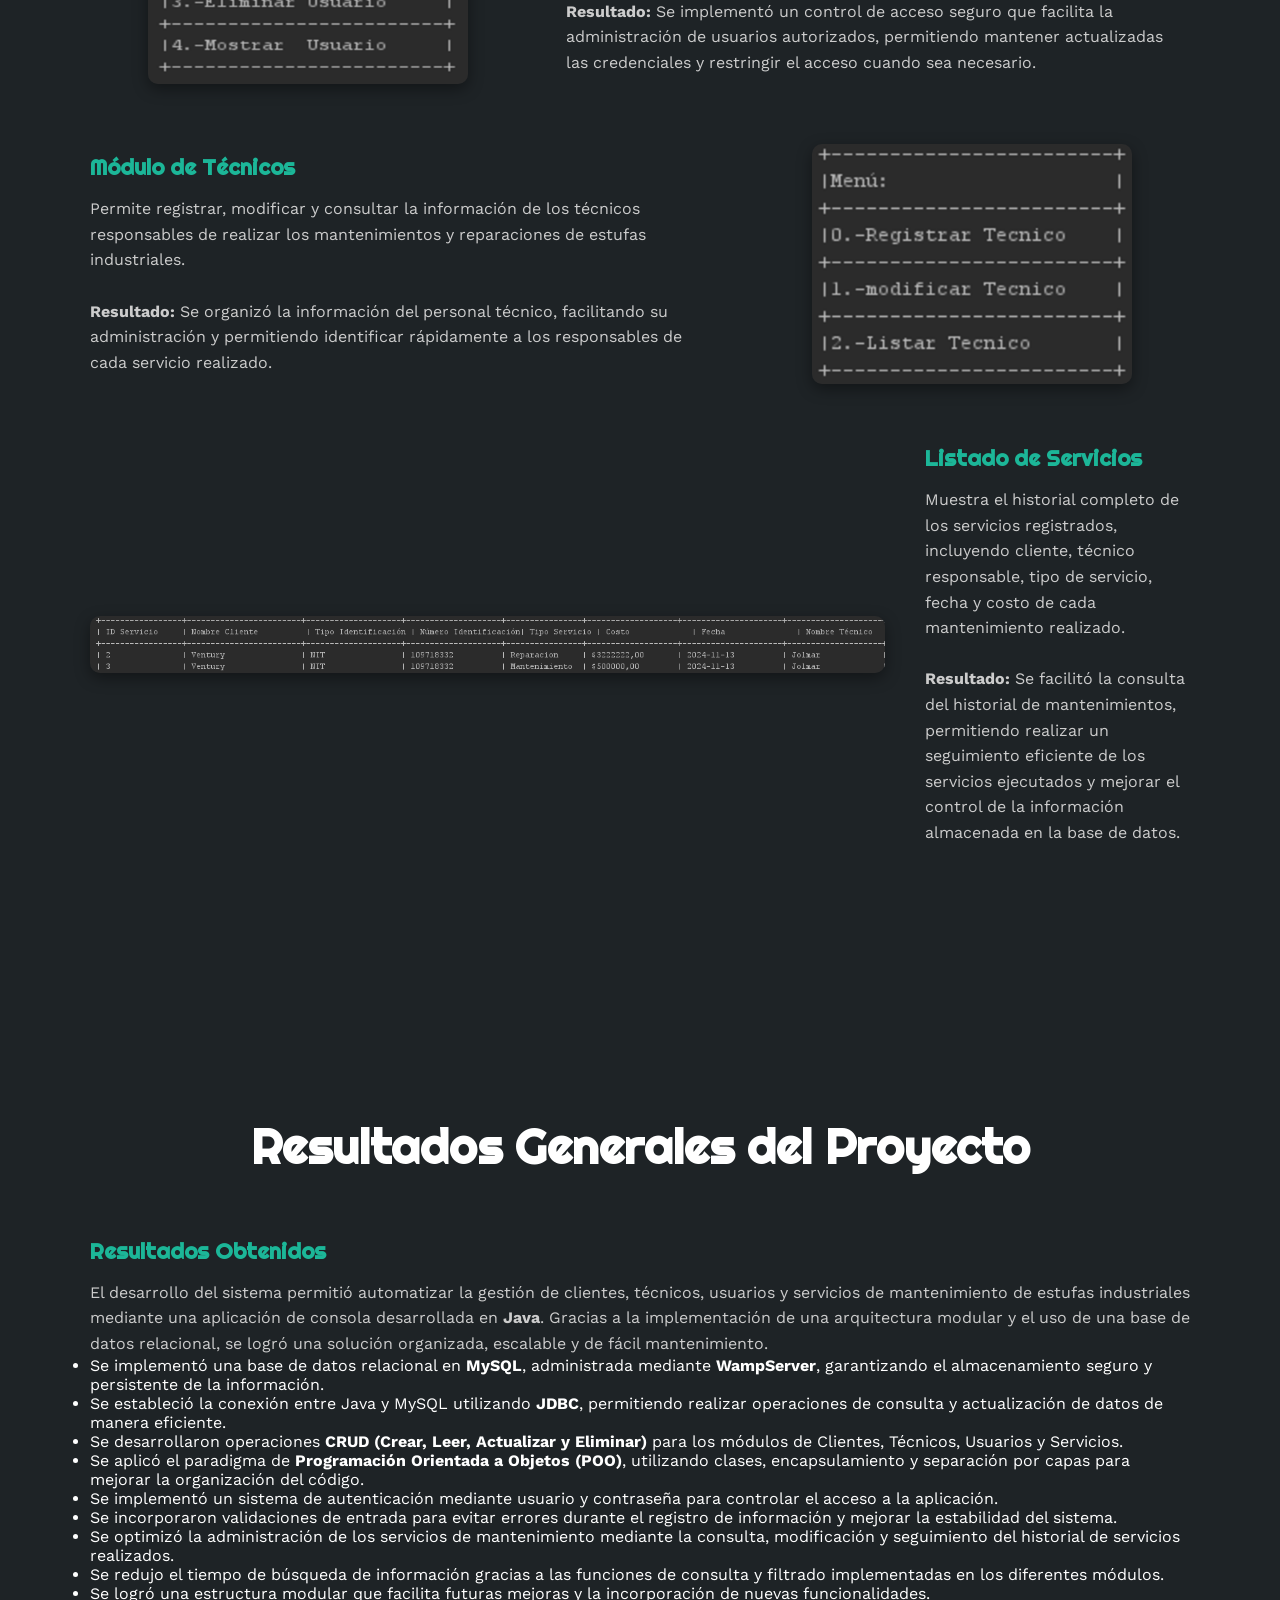
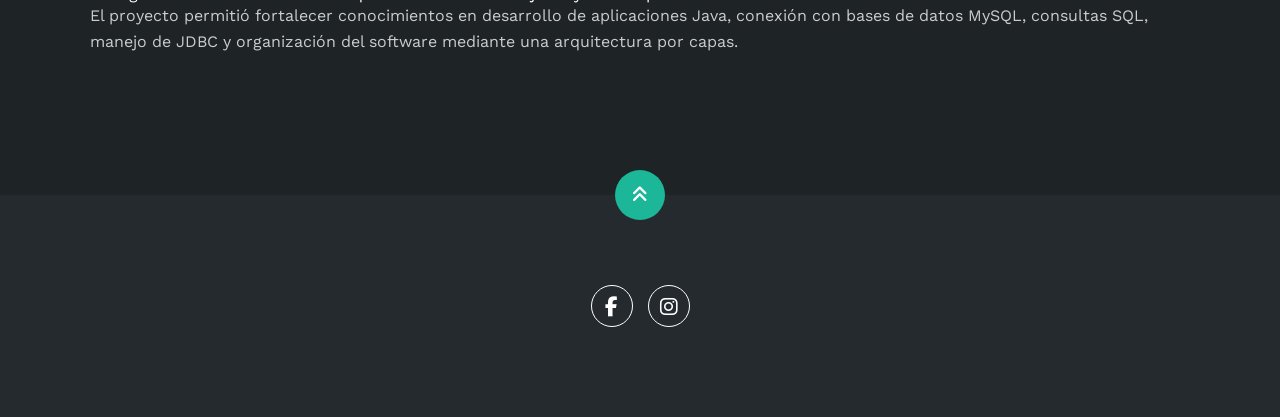
==== commit 223418b5: "Update GestionServicios.html" ====
--- a/GestionServicios.html
+++ b/GestionServicios.html
@@ -166,7 +166,9 @@
 
                     <li> Se logró una estructura modular que facilita futuras mejoras y la incorporación de nuevas funcionalidades.</li>
 
-                    <li> El proyecto permitió fortalecer conocimientos en desarrollo de aplicaciones Java, conexión con bases de datos MySQL, consultas SQL, manejo de JDBC y organización del software mediante una arquitectura por capas.</li>
+                    <p>
+                        El proyecto permitió fortalecer conocimientos en desarrollo de aplicaciones Java, conexión con bases de datos MySQL, consultas SQL, manejo de JDBC y organización del software mediante una arquitectura por capas.
+                    </p>
                 </ul>
             </div>
         </div>
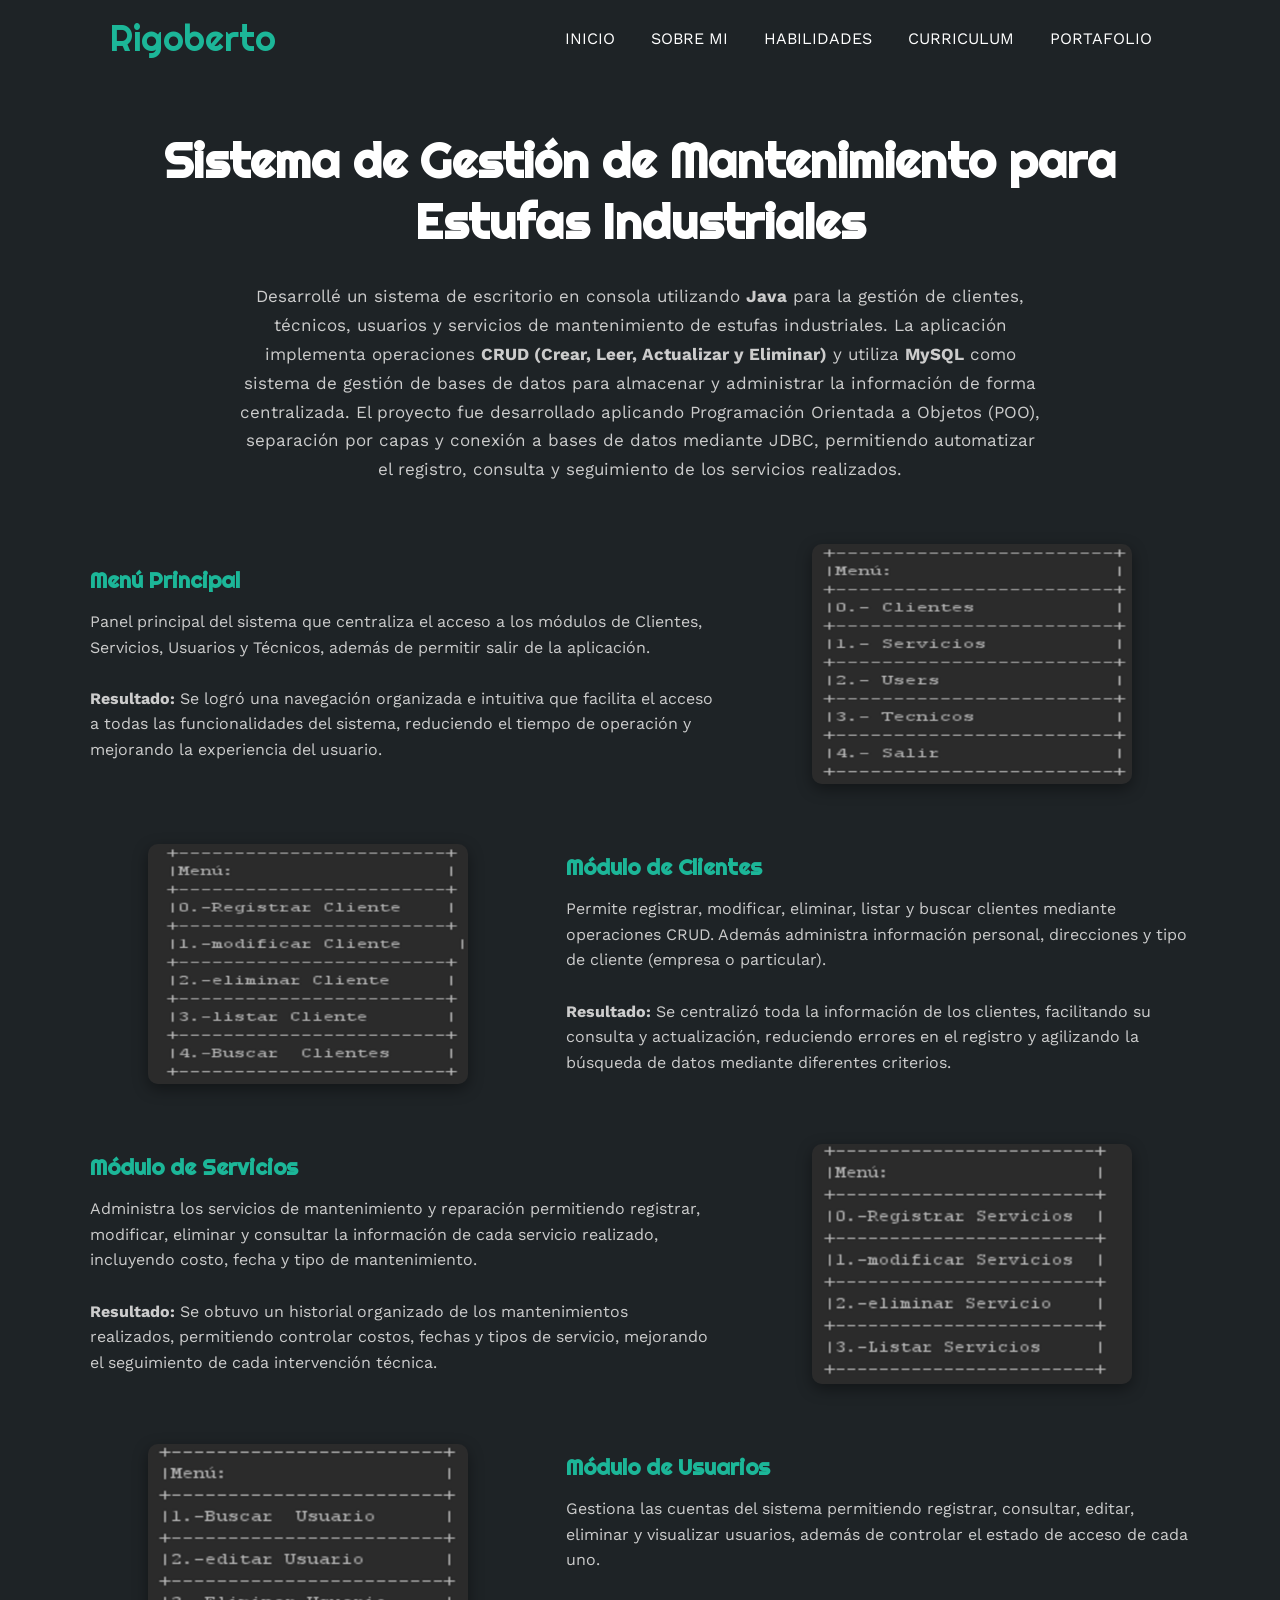
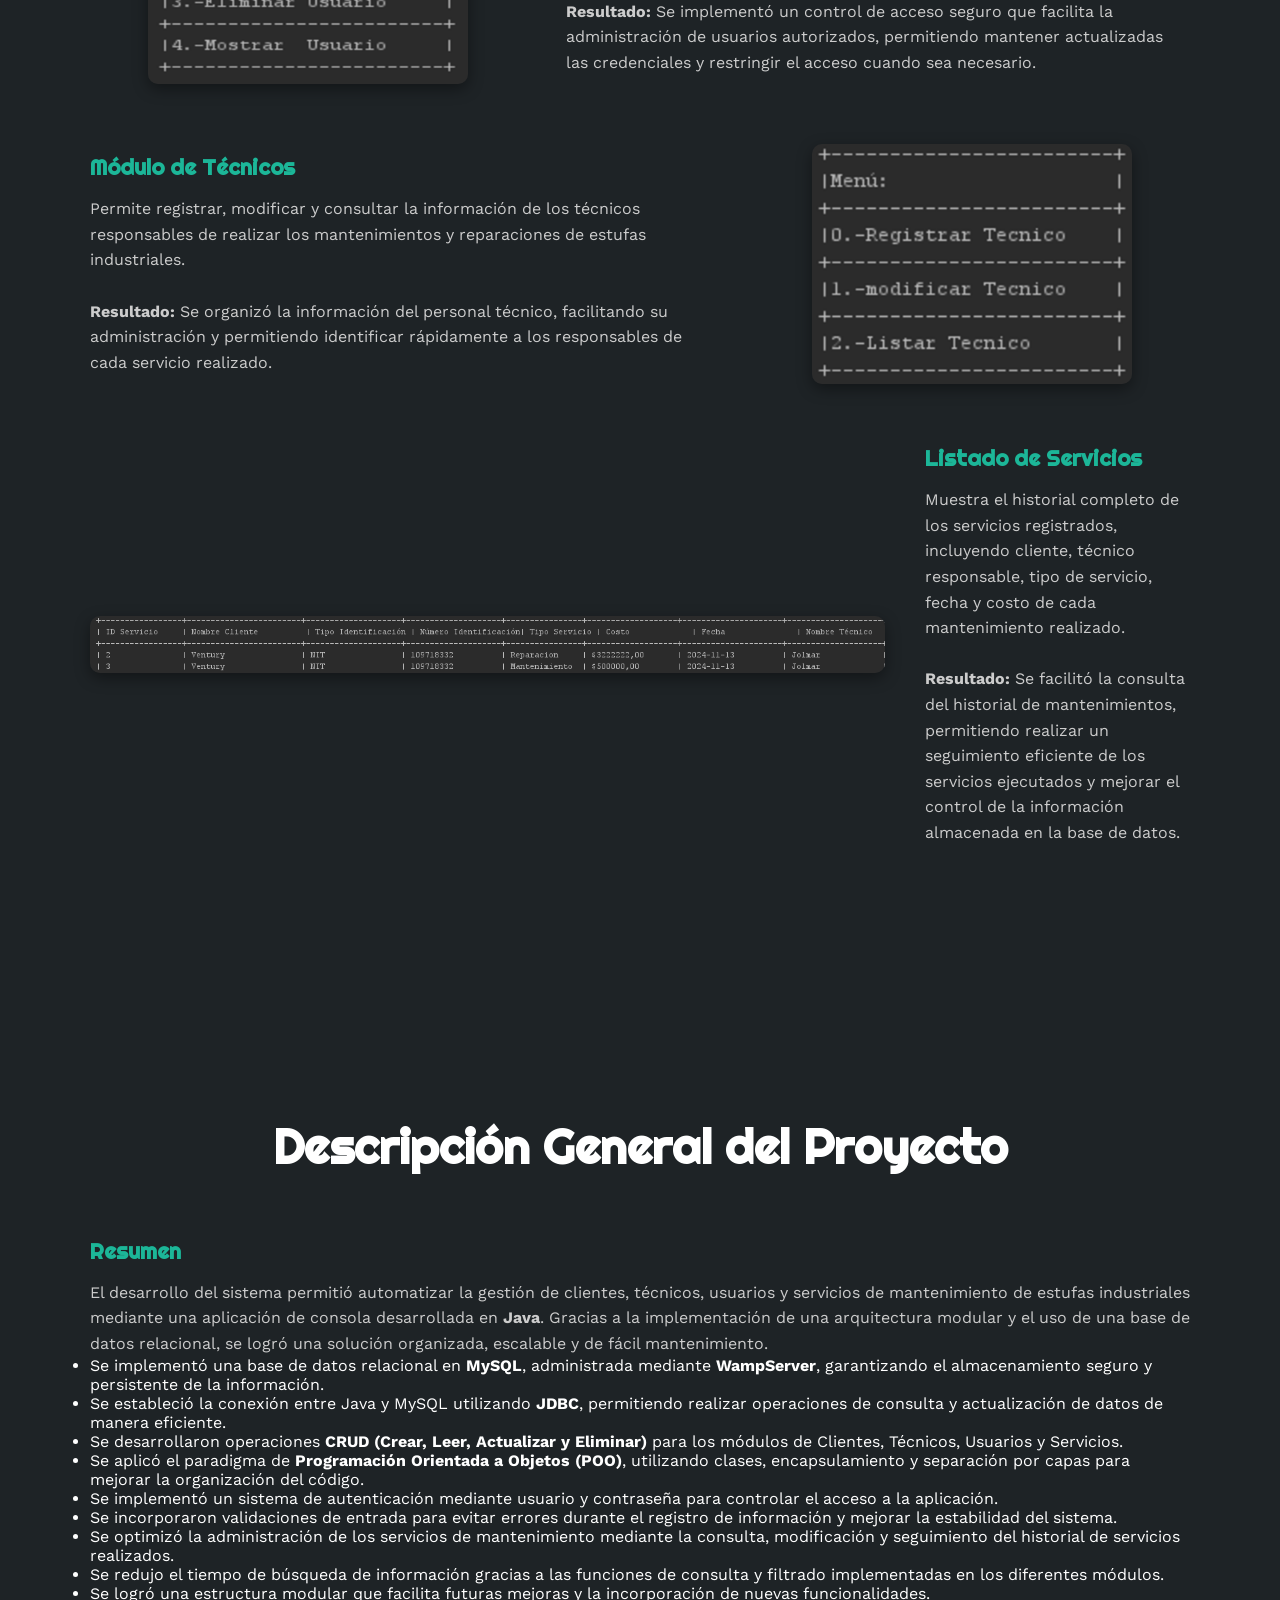
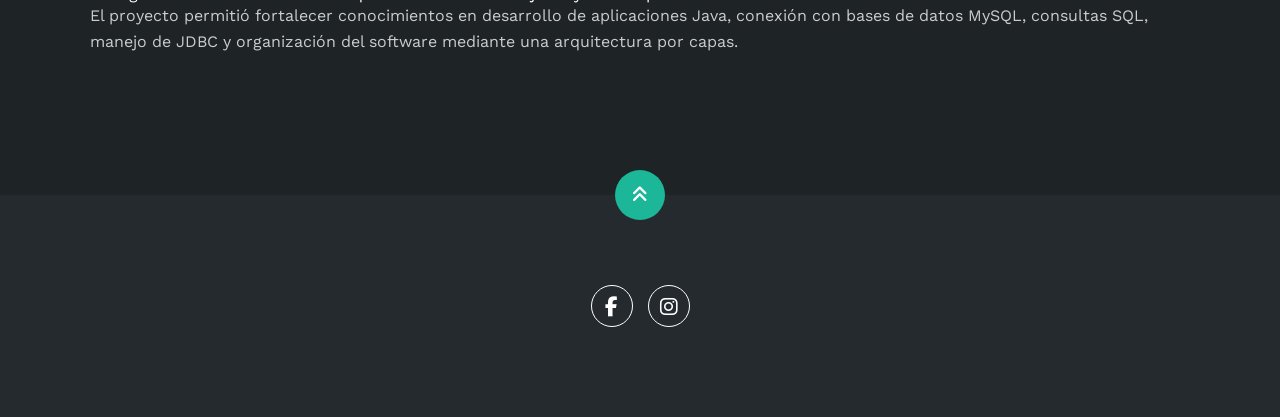
==== commit 2e3e1712: "Update GestionServicios.html" ====
--- a/GestionServicios.html
+++ b/GestionServicios.html
@@ -137,11 +137,11 @@
 <!-- SECCION RESULTADOS GENERALES -->
 <section id="resultados" class="modulos">
     <div class="contenido-seccion">
-        <h2>Resultados Generales del Proyecto</h2>
+        <h2>Descripción General del Proyecto</h2>
 
         <div class="modulo">
             <div class="modulo-texto">
-                <h3>Resultados Obtenidos</h3>
+                <h3>Resumen</h3>
 
                 <p>
                     El desarrollo del sistema permitió automatizar la gestión de clientes, técnicos, usuarios y servicios de mantenimiento de estufas industriales mediante una aplicación de consola desarrollada en <strong>Java</strong>. Gracias a la implementación de una arquitectura modular y el uso de una base de datos relacional, se logró una solución organizada, escalable y de fácil mantenimiento.
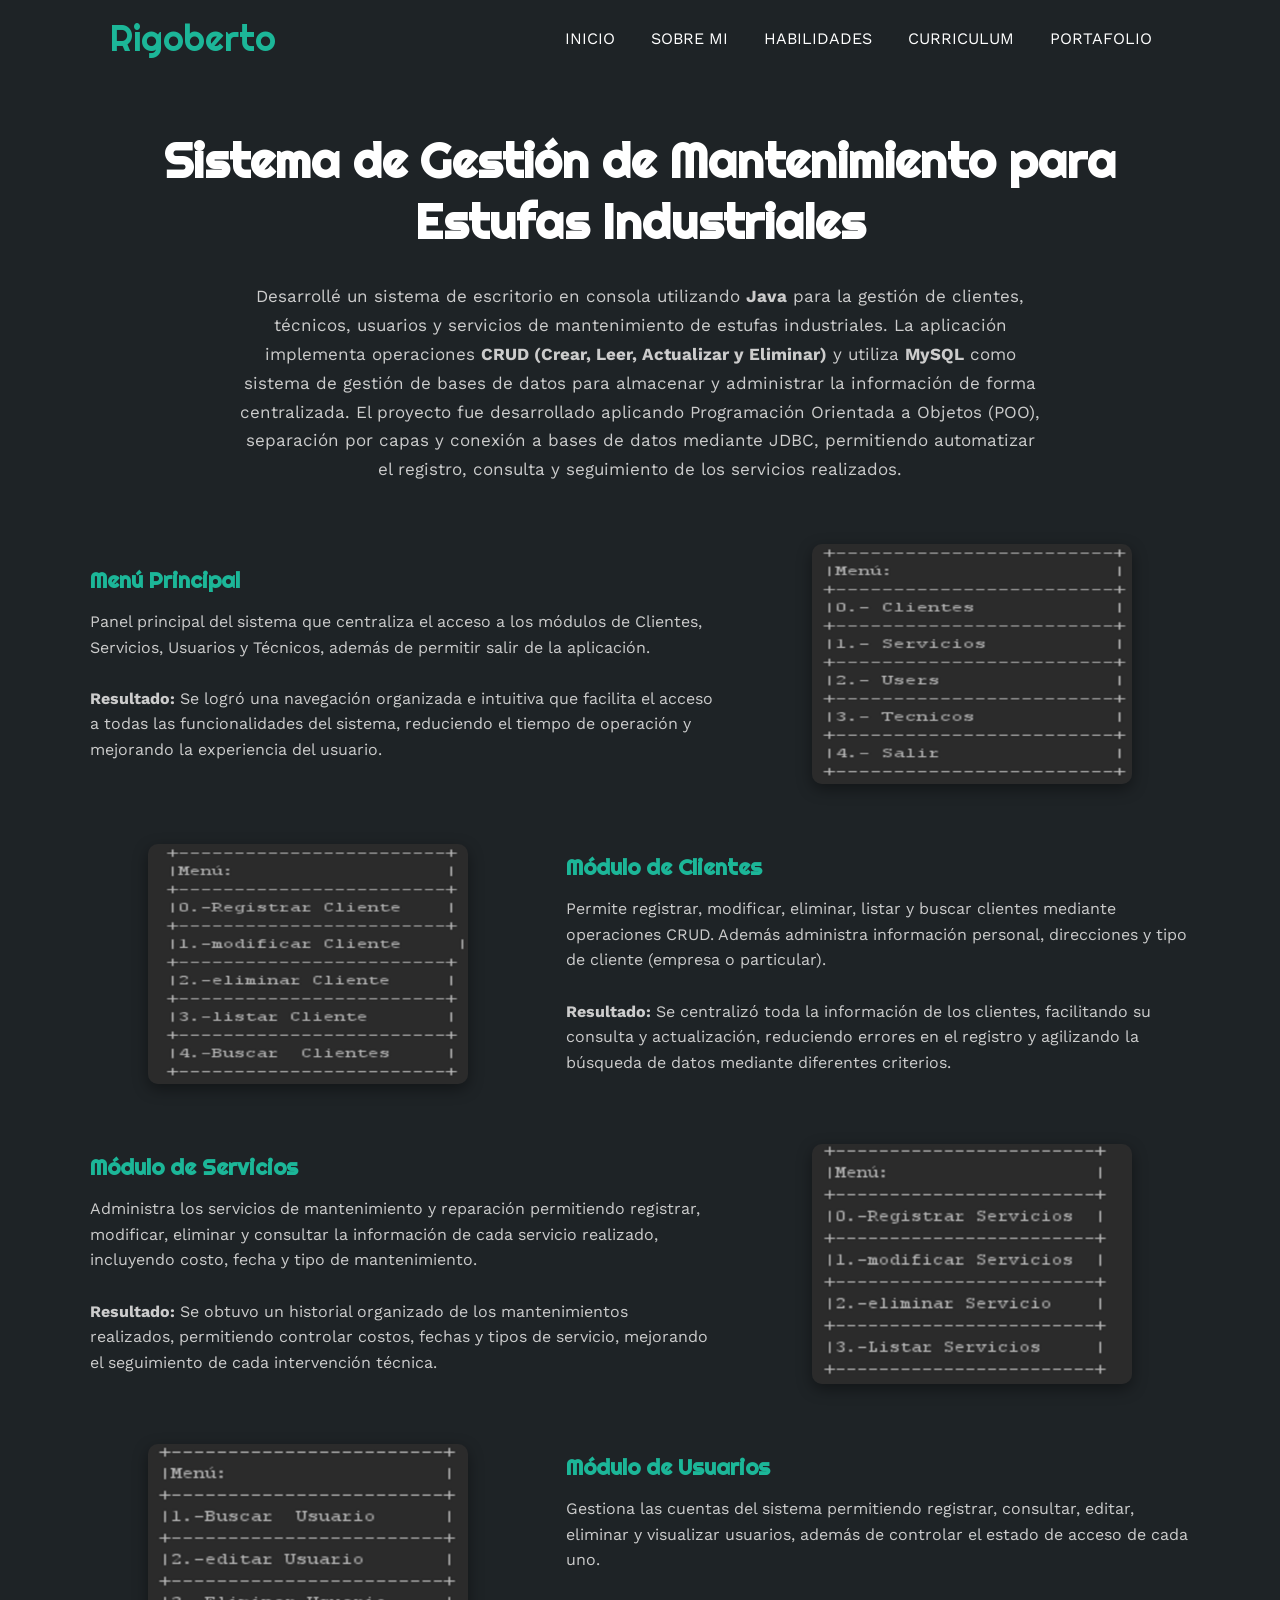
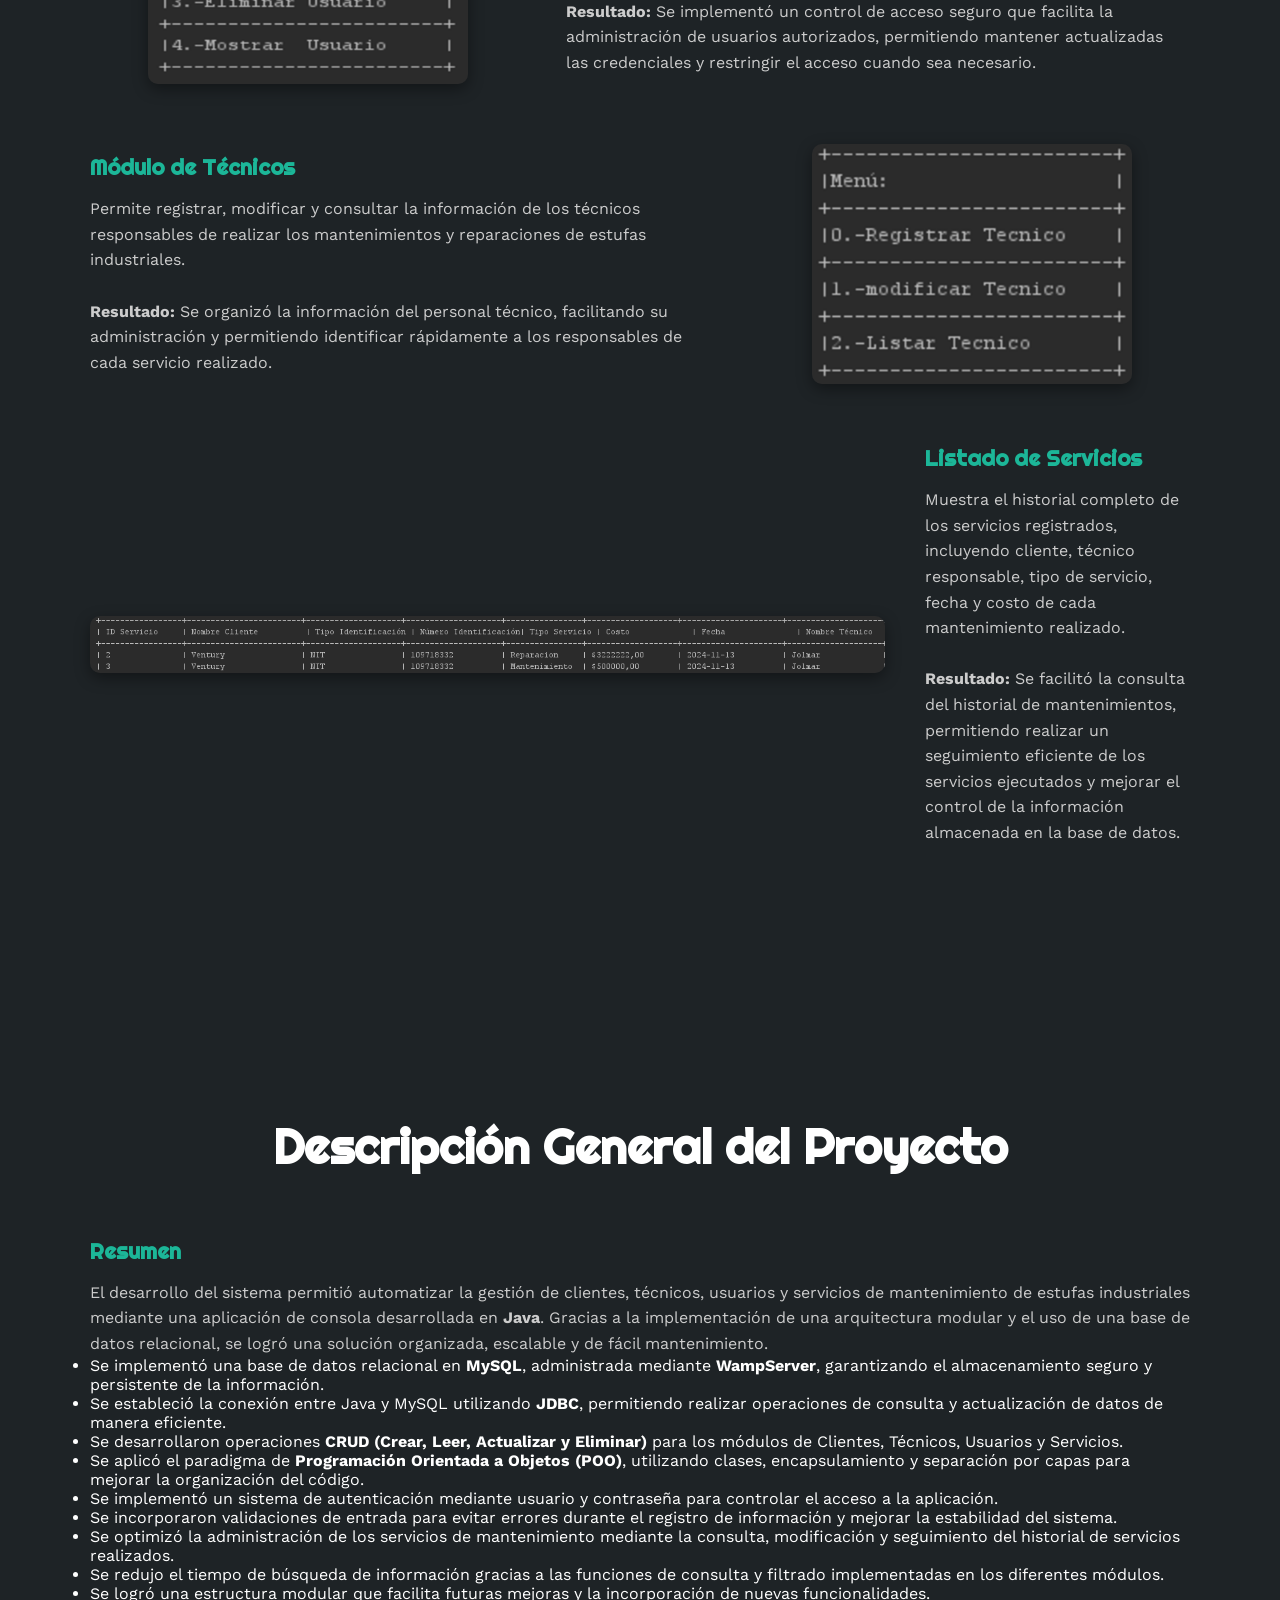
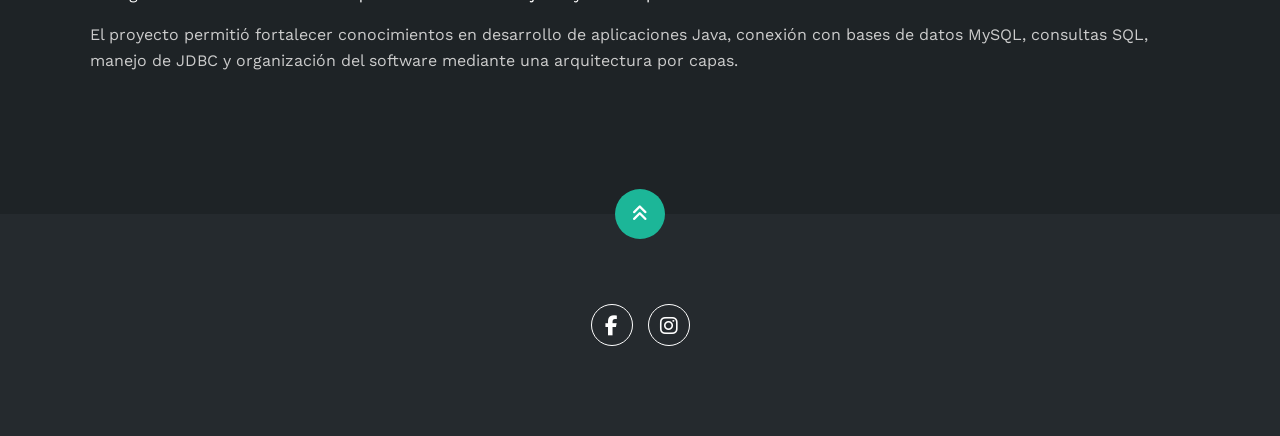
==== commit dc1868d1: "Update GestionServicios.html" ====
--- a/GestionServicios.html
+++ b/GestionServicios.html
@@ -166,10 +166,12 @@
 
                     <li> Se logró una estructura modular que facilita futuras mejoras y la incorporación de nuevas funcionalidades.</li>
 
-                    <p>
-                        El proyecto permitió fortalecer conocimientos en desarrollo de aplicaciones Java, conexión con bases de datos MySQL, consultas SQL, manejo de JDBC y organización del software mediante una arquitectura por capas.
-                    </p>
+                    
                 </ul>
+                <br>
+                <p>
+                    El proyecto permitió fortalecer conocimientos en desarrollo de aplicaciones Java, conexión con bases de datos MySQL, consultas SQL, manejo de JDBC y organización del software mediante una arquitectura por capas.
+                </p>
             </div>
         </div>
     </div>
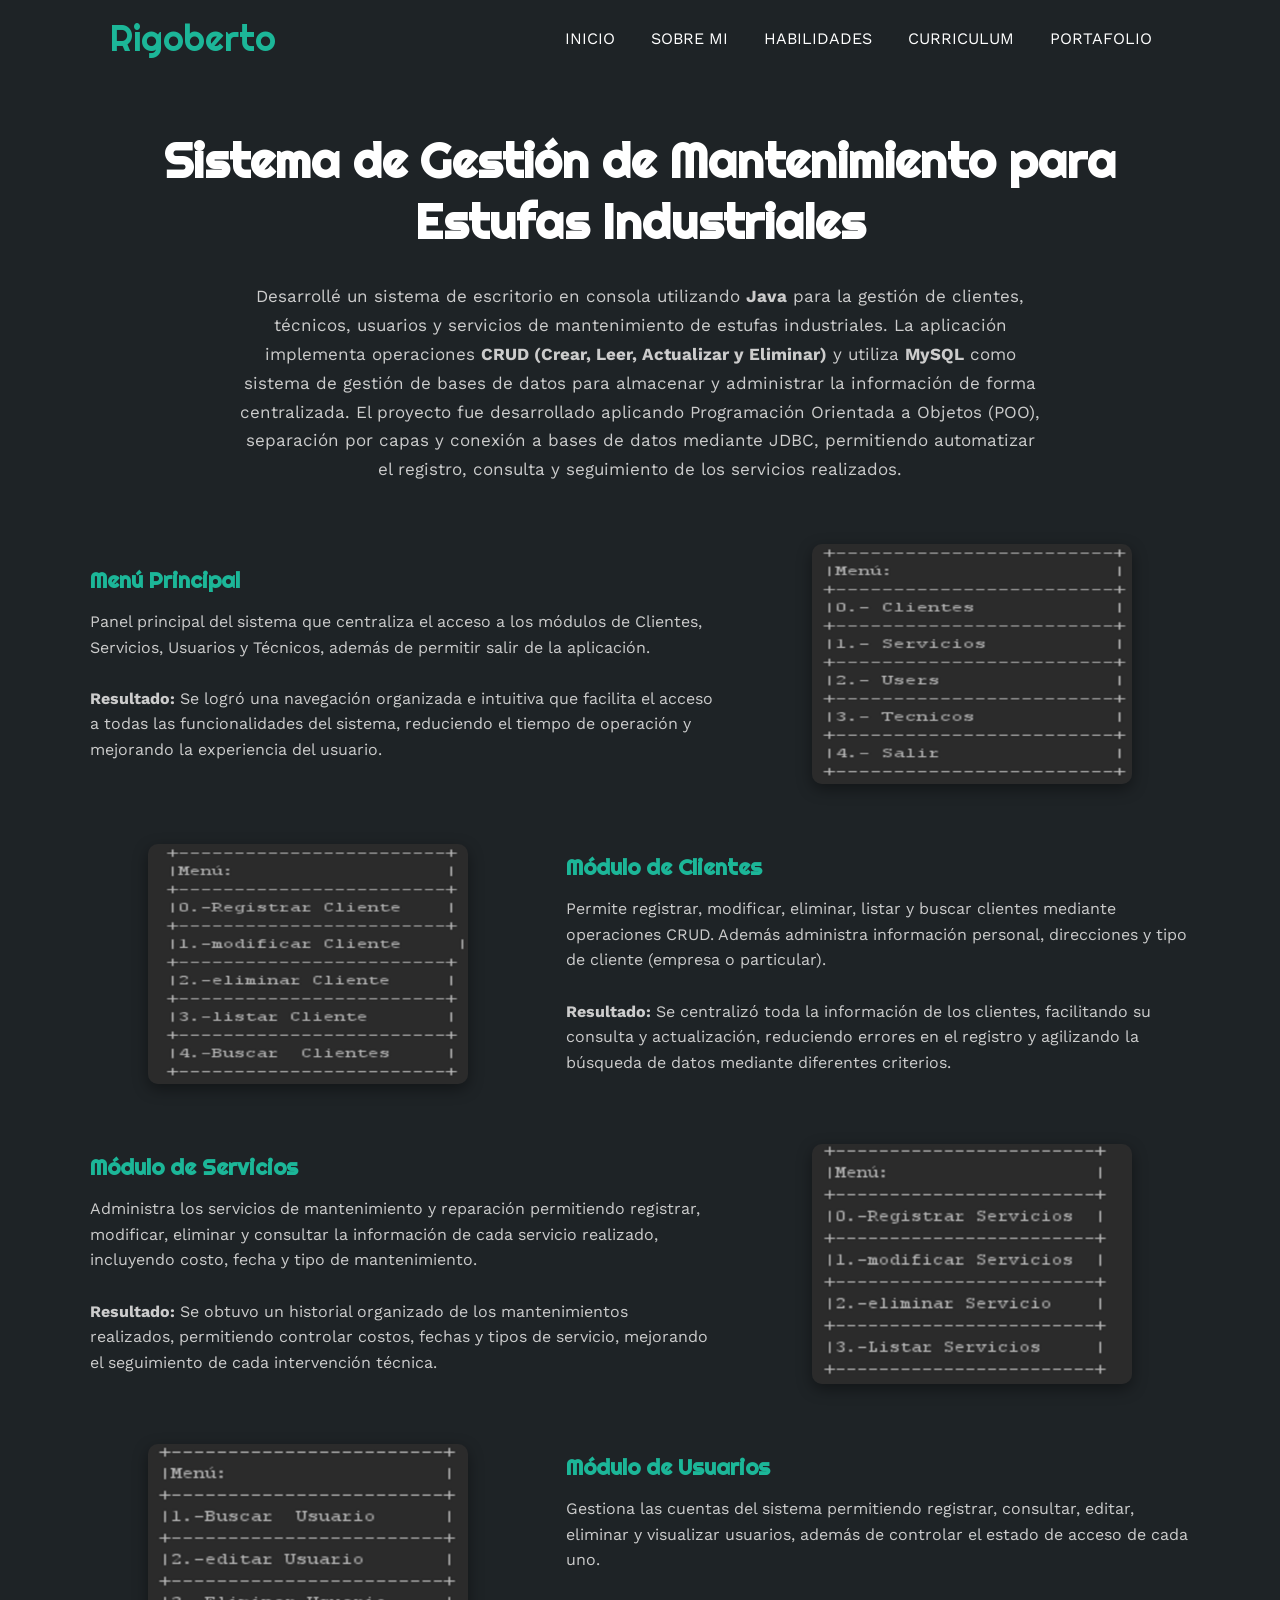
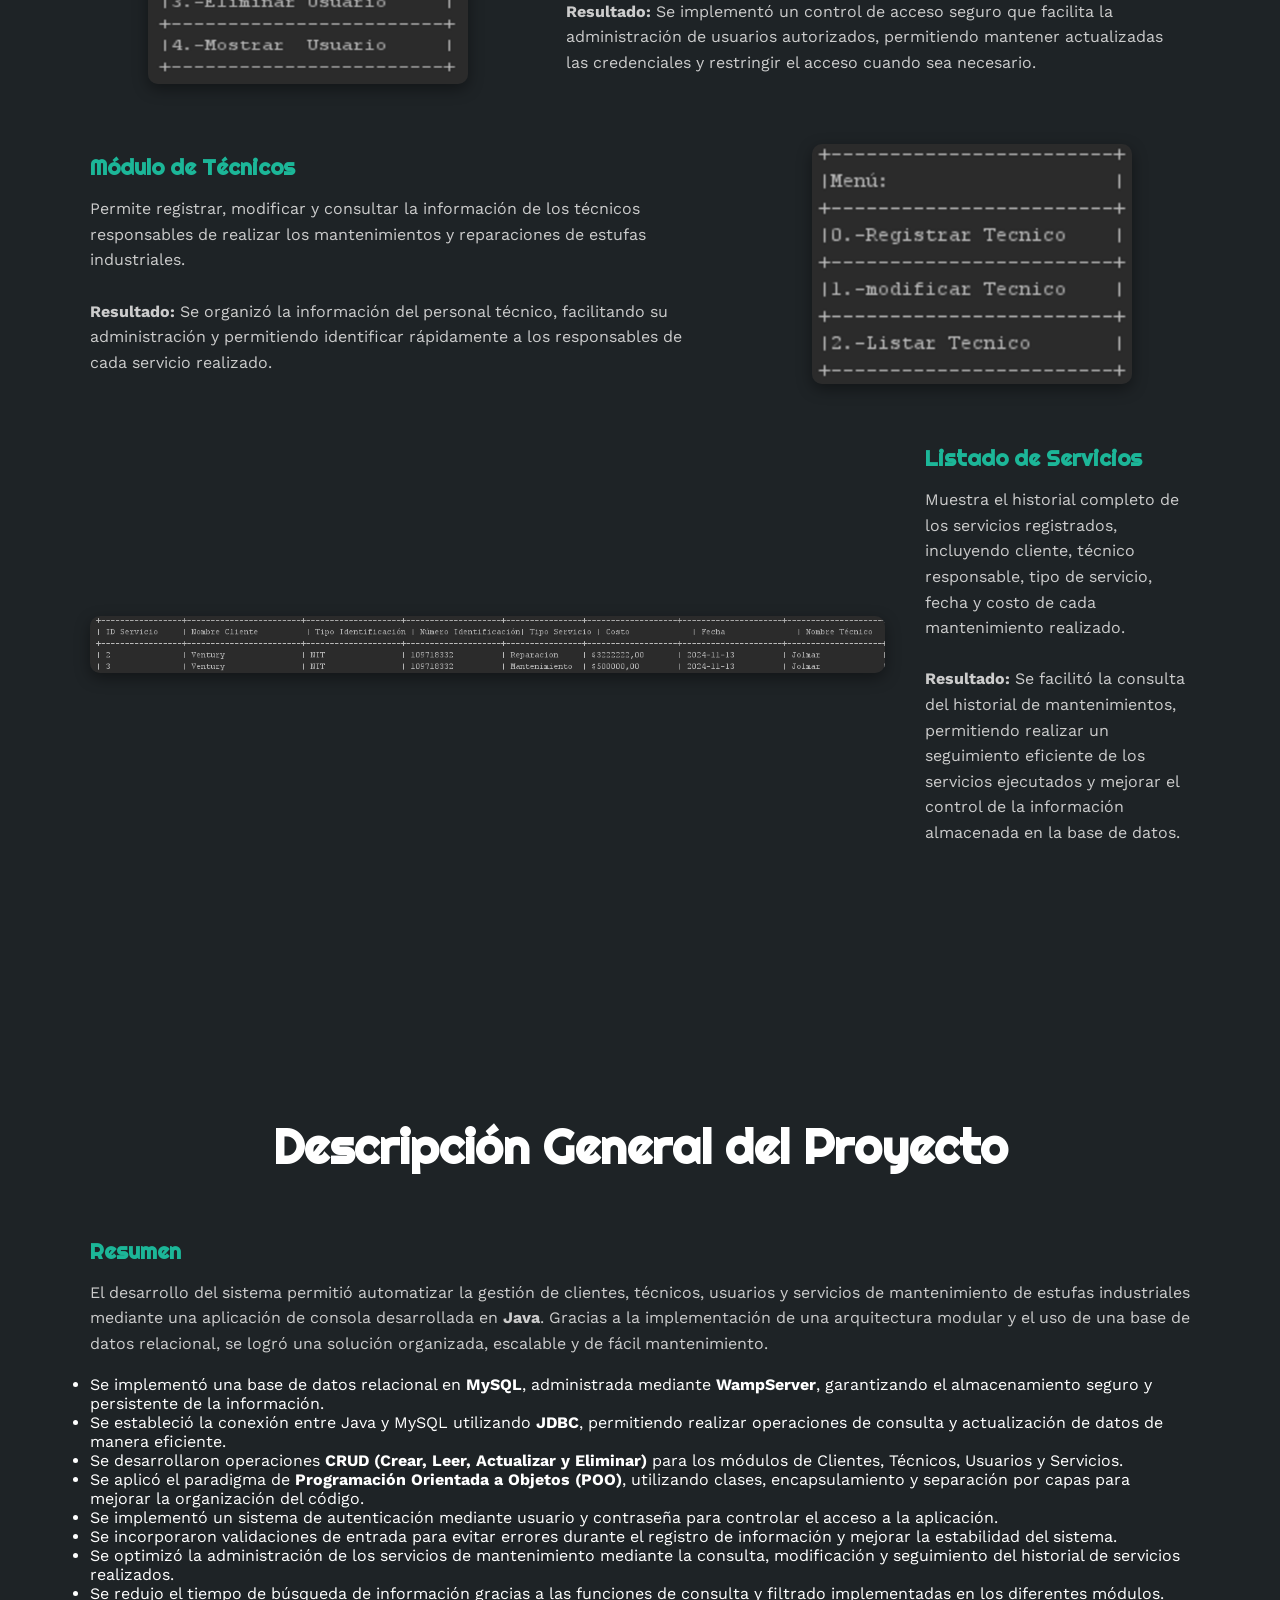
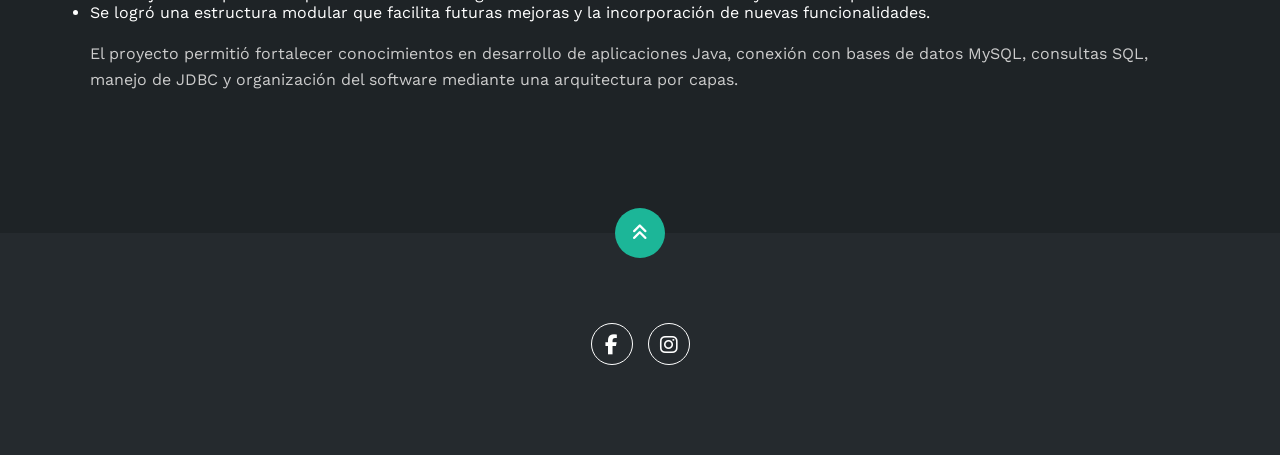
==== commit 7555ea72: "Update GestionServicios.html" ====
--- a/GestionServicios.html
+++ b/GestionServicios.html
@@ -146,7 +146,7 @@
                 <p>
                     El desarrollo del sistema permitió automatizar la gestión de clientes, técnicos, usuarios y servicios de mantenimiento de estufas industriales mediante una aplicación de consola desarrollada en <strong>Java</strong>. Gracias a la implementación de una arquitectura modular y el uso de una base de datos relacional, se logró una solución organizada, escalable y de fácil mantenimiento.
                 </p>
-
+                <br>
                 <ul class="lista-resultados">
                     <li> Se implementó una base de datos relacional en <strong>MySQL</strong>, administrada mediante <strong>WampServer</strong>, garantizando el almacenamiento seguro y persistente de la información.</li>
 
